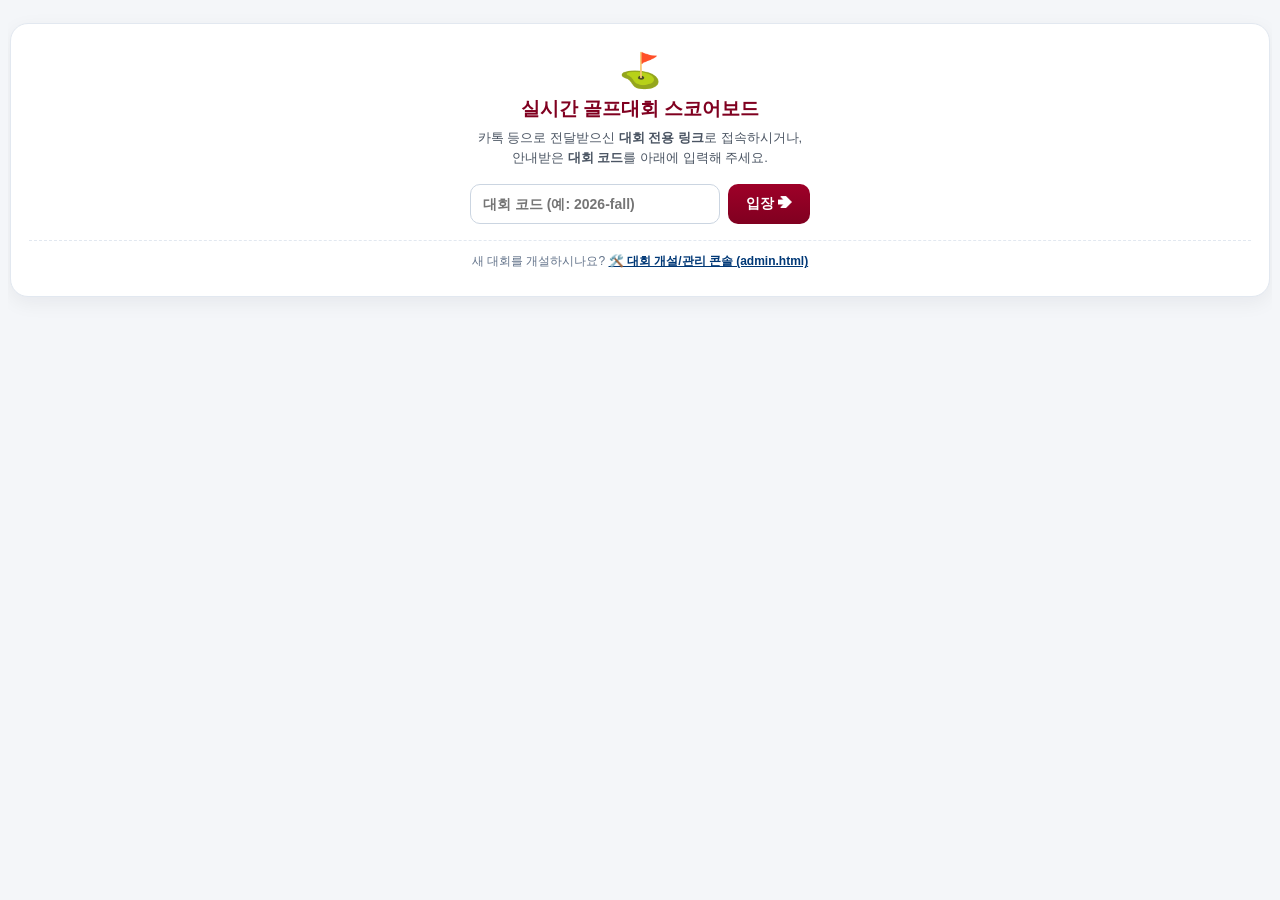
==== index.html @ 98635be7 "Refactor frontend into clean modular CSS, JS, and per-course files" ====
<!DOCTYPE html>
<html lang="ko">

<head>
  <meta charset="UTF-8">
  <meta http-equiv="Cache-Control" content="no-cache, no-store, must-revalidate">
  <meta http-equiv="Pragma" content="no-cache">
  <meta http-equiv="Expires" content="0">
  <meta name="viewport"
    content="width=device-width, initial-scale=1, maximum-scale=1, user-scalable=no, viewport-fit=cover">
  <title>Golf ScoreCard</title>
  <link rel="stylesheet" href="css/app.css">
</head>

<body>
  <div class="app-container">
    <!-- Top header: single-line burgundy bar visible only on score screen -->
    <div class="top-compact-bar" id="topCompactBar">
      <div class="top-right-wrap" id="topRightWrap">
        <div class="top-title" id="topTitleText">⛳ 골프대회 스코어보드</div>
      </div>
    </div>

    <!-- Landing screen: course hero banner + notice card + group selection grid -->
    <div id="quickSelectArea">
      <div class="golf-hero-card">
        <img id="heroImgEl" alt="" class="golf-hero-img">
        <div class="golf-hero-overlay">
          <div class="golf-hero-venue" id="heroVenueEl"></div>
          <div class="golf-hero-title" id="heroTitleEl"></div>
          <div class="golf-hero-desc" id="heroDescEl"></div>
          <div class="golf-hero-addr" id="heroAddrEl" style="display:none;"></div>
        </div>
        <div class="hero-group-slot" id="heroGroupSlot">
          <div class="group-selector" id="groupSelectorWrap">
            <div class="group-select-label" id="groupSelectLabel" onclick="toggleGroupDropdown(event)">조 선택... ▾</div>
            <div class="group-dropdown-menu" id="groupDropdownMenu"></div>
            <select id="groupSelect" onchange="onGroupChange()" style="display:none;">
              <option value="">조 선택...</option>
            </select>
          </div>
        </div>
      </div>

      <div class="notice-card">
        <div class="notice-header">
          <span id="noticeTitleEl">📢 경기 진행 안내</span>
        </div>
        <div class="notice-body" id="noticeBodyEl">
          <div id="noticeLeadEl"></div>
          <div class="notice-list" id="noticeListEl"></div>
          <div id="noticeFooterMetaWrap" style="margin-top:6px; padding-top:6px; border-top:1px dashed rgba(180,83,9,0.28);">
            <div class="quick-banner-title" id="quickTeeTitleEl"></div>
            <div class="quick-banner-sub" id="quickTeeSubEl" style="margin-top:1px; line-height:1.38; color:#451a03;">
            </div>
            <div class="quick-banner-title" id="quickEventMainLineEl" style="margin-top:4px;">장타: <span id="noticeLongHolesEl"></span>번홀, 니어:
              <span id="noticeNearHolesEl"></span>홀</div>
            <div class="quick-banner-sub" id="quickEventSubEl" style="margin-top:1px; line-height:1.38; color:#451a03;">
            </div>
            <div class="quick-banner-title" id="quickAfterPartyEl"
              style="margin-top:5px; padding-top:4px; border-top:1px dashed rgba(180,83,9,0.22); display:none;"></div>
          </div>
        </div>
      </div>

      <div class="quick-group-grid" id="quickGroupGrid">
        <div class="loading-notice">⏳ 조 편성표를 불러오는 중입니다...</div>
      </div>
    </div>

    <!-- Main content area (shown after selecting a group) -->
    <div id="contentArea" style="display:none; flex: 1 1 auto; flex-direction:column; min-height:0;">
      <div class="holemap-promo-row">
        <button type="button" class="holemap-btn" id="topHoleMapBtn" onclick="openHoleMapModal('map')">
          <svg class="golf-hole-svg" width="22" height="42" viewBox="0 0 36 68" fill="none"
            xmlns="http://www.w3.org/2000/svg">
            <path
              d="M15 65 C8 63 6 54 7 44 C8 35 4 30 6 24 C8 19 13 17 11 11 C9 5 14 2 20 2 C26 2 29 8 30 16 C31 24 33 28 30 36 C27 43 26 51 25 59 C24 64 20 66 15 65 Z"
              fill="#1b5e20" stroke="#ffffff" stroke-width="2.2" stroke-linejoin="round" />
            <path
              d="M14 58 C12 50 11 41 11 35 C11 29 17 25 19 19 C20 15 20 11 22 11 C24 11 26 17 25 23 C24 29 21 34 21 42 C21 49 22 55 20 59 C18 62 15 61 14 58 Z"
              fill="#74f22c" />
            <ellipse cx="18.5" cy="10" rx="4.5" ry="5.2" fill="#a3e635" stroke="#1b5e20" stroke-width="0.8" />
            <ellipse cx="18.5" cy="16.8" rx="2.3" ry="1.3" fill="#fde047" />
            <ellipse cx="24" cy="36" rx="1.4" ry="3.2" fill="#fde047" />
            <line x1="18.5" y1="10.5" x2="18.5" y2="2.5" stroke="#ffffff" stroke-width="1.6" stroke-linecap="round" />
            <path d="M18.5 2.5 L26.5 5.6 L18.5 8.7 Z" fill="#ff1e1e" stroke="#ffffff" stroke-width="0.6"
              stroke-linejoin="round" />
          </svg>
          <span class="holemap-btn-text-col">
            <span class="holemap-btn-main">코스맵 · 그린</span>
          </span>
          <svg class="golf-hole-svg" width="25" height="36" viewBox="0 0 34 46" fill="none"
            xmlns="http://www.w3.org/2000/svg">
            <defs>
              <clipPath id="hmPeanutClipTop">
                <path
                  d="M13.5 2.5 C17.5 2.2 21 6.5 24 12 C27 17.5 30.2 22.5 30 27.5 C29.8 32.5 26 38 21.5 42 C18.5 44.5 14.5 44.5 11.5 42 C8.5 39 7.8 33 6.8 26.5 C5.8 20.5 3.5 15.5 4 10.5 C4.5 5.8 9 2.8 13.5 2.5 Z" />
              </clipPath>
            </defs>
            <g clip-path="url(#hmPeanutClipTop)">
              <rect x="0" y="0" width="34" height="46" fill="#1d4ed8" />
              <path d="M0 0 L34 0 L34 43 Q19 41 6 36 L0 36 Z" fill="#2563eb" />
              <path d="M0 0 L34 0 L34 39 Q20 36 5 31 L0 31 Z" fill="#0ea5e9" />
              <path d="M0 0 L34 0 L34 34 Q20 31 5 26.5 L0 26.5 Z" fill="#14b8a6" />
              <path d="M0 0 L34 0 L34 29.5 Q19 27.5 4 23.5 L0 23.5 Z" fill="#22c55e" />
              <path d="M0 0 L34 0 L34 26 Q18 24.5 4 20 L0 20 Z" fill="#65d628" />
              <path d="M0 0 L34 0 L34 23 Q17 21 5 14.5 L0 14.5 Z" fill="#a3e635" />
              <path d="M4 0 L34 0 L34 20.5 Q18 18 7 8.5 L4 0 Z" fill="#eab308" />
              <path d="M7 0 L34 0 L34 18.5 Q20 15.5 10 5 L7 0 Z" fill="#f59e0b" />
              <path d="M10 0 L34 0 L34 16 Q22 13 13 3 L10 0 Z" fill="#f97316" />
              <path d="M13 0 L34 0 L34 13.5 Q24 10 16 1.5 L13 0 Z" fill="#dc2626" />
            </g>
            <path
              d="M13.5 2.5 C17.5 2.2 21 6.5 24 12 C27 17.5 30.2 22.5 30 27.5 C29.8 32.5 26 38 21.5 42 C18.5 44.5 14.5 44.5 11.5 42 C8.5 39 7.8 33 6.8 26.5 C5.8 20.5 3.5 15.5 4 10.5 C4.5 5.8 9 2.8 13.5 2.5 Z"
              stroke="#ffffff" stroke-width="1.6" stroke-linejoin="round" fill="none" />
          </svg>
        </button>
        <div class="holemap-guide-box" onclick="openHoleMapModal('map')">
          <span>👈 왼쪽 버튼을 눌러 <b>GPS 거리측정</b>과 <b>그린경사도</b>를 확인하세요!</span>
        </div>
      </div>

      <div class="hole-bar" id="holeBar"></div>

      <div class="hole-header-card">
        <div class="hole-title" id="holeTitle">
          <span class="hole-label">HOLE</span><span class="hole-num">1</span>
        </div>
        <div class="hole-meta">
          <span id="holeEvent"></span>
          <button type="button" class="scorecard-btn" onclick="openHallOfFameModal()">🏆 명예의 전당</button>
          <div class="par-badge" id="parBadge">Par 4</div>
        </div>
      </div>

      <div id="playersList"></div>

      <div class="note-box">
        <label id="noteLabel">📝 메모</label>
        <input type="text" id="holeNote" class="note-input" placeholder="니어/롱기 등이 있으시면 입력하세요..."
          oninput="onNoteChange(this.value)" onfocus="onNoteFocus()">
      </div>

      <div class="footer-actions">
        <button class="nav-btn" onclick="prevHole()">◀ 이전 홀</button>
        <button class="save-btn" id="saveBtn" onclick="saveScores(false)">💾 저장하기</button>
        <button class="nav-btn disabled-btn" id="nextBtn" onclick="handleNextClick()">다음 홀 ▶</button>
      </div>

      <!-- Bottom live mini-scorecard (sticky names/totals, centered around current hole) -->
      <div class="mini-sc-wrap" id="miniScorecardWrap">
        <div class="mini-sc-scroll" id="miniScScroll"></div>
      </div>
      <div id="appCopyrightEl"
        style="text-align:center; font-size:10.5px; color:#666; padding:8px 2px 4px 2px; letter-spacing:-0.3px; line-height:1.45; white-space:nowrap;">
      </div>
    </div>
  </div>

  <!-- Mode selection modal when switching groups via top-right dropdown -->
  <div id="modeModal" class="mode-modal-backdrop">
    <div class="mode-modal-card">
      <div class="mode-modal-title" id="modeModalTitle">⛳ 조 입장 모드 선택</div>
      <div class="mode-modal-desc" id="modeModalDesc">어떻게 입장하시겠습니까?</div>
      <div class="mode-modal-actions">
        <button type="button" class="mode-btn mode-btn-input" onclick="confirmGroupMode(false)">
          <span>📝 스코어 입력하기</span>
          <span class="mode-btn-sub">우리 조 점수 기록 및 저장</span>
        </button>
        <button type="button" class="mode-btn mode-btn-view" onclick="confirmGroupMode(true)">
          <span>👀 점수 구경하기 (읽기 전용)</span>
          <span class="mode-btn-sub">실수로 점수가 바뀌지 않게 안전하게 구경</span>
        </button>
        <button type="button" class="mode-btn-cancel" onclick="cancelGroupMode()">취소</button>
      </div>
    </div>
  </div>

  <!-- Full 1~18 hole scorecard modal (OUT / IN) -->
  <div id="scorecardModal" class="mode-modal-backdrop" onclick="if(event.target===this) closeScorecardModal()">
    <div class="sc-modal-card">
      <div class="sc-modal-head">
        <div class="sc-modal-title" id="scorecardModalTitle">📋 전체 스코어카드</div>
        <button type="button" class="sc-close-btn" onclick="closeScorecardModal()">✕ 닫기</button>
      </div>
      <div id="scorecardModalBody"></div>
    </div>
  </div>

  <!-- Today's Hall of Fame modal (all tournament highlights) -->
  <div id="hallOfFameModal" class="mode-modal-backdrop" onclick="if(event.target===this) closeHallOfFameModal()">
    <div class="hof-modal-card">
      <div class="hof-modal-head">
        <div class="hof-modal-title">🏆 오늘의 명예의 전당 (전체 공지)</div>
        <button type="button" class="hof-close-btn" onclick="closeHallOfFameModal()">✕ 닫기</button>
      </div>
      <div class="hof-modal-body" id="hallOfFameModalBody"></div>
    </div>
  </div>

  <!-- Near-Pin / Long-Drive Scoreboard modal (Top 3 & Last place) -->
  <div id="eventBoardModal" class="mode-modal-backdrop" onclick="if(event.target===this) closeEventBoard()">
    <div class="hof-modal-card eb-card">
      <div class="hof-modal-head">
        <div class="hof-modal-title" id="ebTitle">📊 전광판</div>
        <button type="button" class="hof-close-btn" onclick="closeEventBoard()">✕ 닫기</button>
      </div>
      <div class="eb-body" id="ebBody"></div>
    </div>
  </div>

  <!-- Hole Layout (GPS) & Green Slope (Heatmap) modal -->
  <div id="holeMapModal" class="mode-modal-backdrop" onclick="if(event.target===this) closeHoleMapModal()">
    <div class="hm-modal-card">
      <div class="hm-head">
        <div class="hm-hole-nav">
          <button type="button" class="hm-hole-step-btn" onclick="stepHoleMapHole(-1)">◀</button>
          <span class="hm-title-text" id="hmModalTitle">HOLE 1 · Par 4</span>
          <button type="button" class="hm-hole-step-btn" onclick="stepHoleMapHole(1)">▶</button>
        </div>
        <button type="button" class="hm-close-btn" onclick="closeHoleMapModal()">✕ 닫기</button>
      </div>

      <div class="hm-canvas-wrap">
        <div class="hm-yardage-bar">
          <div class="hm-yd-left-col">
            <div class="hm-yd-group">
              <div class="hm-yd-item">
                <span class="hm-yd-lbl">그린앞</span>
                <span class="hm-yd-val" id="hmYdFront">-</span>
              </div>
              <div class="hm-yd-item">
                <span class="hm-yd-lbl center-lbl">그린중앙</span>
                <span class="hm-yd-val center-yd" id="hmYdCenter">-</span>
              </div>
              <div class="hm-yd-item pl-item" id="hmPlaysLikeRow" onclick="showPlaysLikeDetailToast()">
                <span class="hm-yd-lbl pl-lbl">지형·날씨 보정</span>
                <span class="hm-yd-val pl-yd" id="hmPlaysLikeMain">-</span>
                <span class="hm-pl-sub" id="hmPlaysLikeSub"></span>
              </div>
              <div class="hm-yd-item">
                <span class="hm-yd-lbl">그린뒤</span>
                <span class="hm-yd-val" id="hmYdBack">-</span>
              </div>
            </div>
          </div>
          <button type="button" class="hm-gps-btn gps-off" id="hmGpsBtn" onclick="toggleHoleMapGps()">🔴 GPS 꺼짐
            (켜기)</button>
        </div>
        <button type="button" class="hm-green-float-btn" id="hmGreenFloatBtn" onclick="toggleHoleMapGreenTab()">
          <canvas id="hmMiniGreenCanvas" width="88" height="96"></canvas>
          <span class="hm-green-float-lbl" id="hmGreenFloatLbl">그린<br>경사</span>
        </button>
        <button type="button" class="hm-wind-float-btn" id="hmWindFloatBtn" onclick="showPlaysLikeDetailToast()">
          <div class="hm-wind-compass">
            <svg class="hm-wind-arrow-svg" viewBox="0 0 36 36">
              <circle cx="18" cy="18" r="15.5" fill="rgba(10,14,18,0.68)" stroke="rgba(255,255,255,0.24)"
                stroke-width="1.2" stroke-dasharray="2.2,2.2" />
              <g id="hmWindArrowGroup" transform="rotate(180 18 18)">
                <line id="hmWindArrowShaft" x1="18" y1="29" x2="18" y2="8.5" stroke="#4dabf7" stroke-width="3"
                  stroke-linecap="round" />
                <polygon id="hmWindArrowHead" points="18,3.5 12,13.5 18,10.8 24,13.5" fill="#4dabf7" />
                <circle cx="18" cy="29" r="2.2" fill="#e9ecef" />
              </g>
            </svg>
          </div>
          <span class="hm-wind-speed-lbl" id="hmWindSpeedLbl">-- mph</span>
          <span class="hm-wind-rel-lbl" id="hmWindRelLbl">바람 수신</span>
        </button>
        <div class="hm-tee-row" id="hmTeeRow">
          <button type="button" class="hm-tee-btn" id="hmTeeBtn" onclick="cycleHoleMapTee()"></button>
          <span class="hm-total-yds" id="hmTotalYds"></span>
        </div>
        <div class="hm-shot-box" id="hmShotBox">
          <span class="hm-shot-live-val" id="hmShotLiveVal" style="display:none;">🚀 0 yds</span>
          <button type="button" class="hm-shot-btn" id="hmShotBtn" onclick="toggleShotMeasure()">🚀 비거리 측정</button>
        </div>
        <canvas id="holeMapCanvas"></canvas>
      </div>

      <div class="hm-sub-bar" id="hmSubBarGreen" style="display:none;">
        <div class="hm-legend-row">
          <span style="font-weight:800; color:#60a5fa;">낮음(Low)</span>
          <div class="hm-color-scale"></div>
          <span style="font-weight:800; color:#f87171;">높음(High)</span>
        </div>
        <div style="text-align:center; color:#dee2e6; font-weight:700; font-size:11px;" id="hmGreenInfoText">
          그린 위를 터치하면 핀(◉) 위치 이동 및 경사 방향을 확인할 수 있습니다.
        </div>
      </div>
    </div>
  </div>

  <!-- Dedicated numeric keypad modal for Near-Pin / Long-Drive -->
  <div id="eventKeypadModal" class="mode-modal-backdrop" onclick="if(event.target===this) closeEventKeypadModal()">
    <div class="ek-modal-card">
      <div class="ek-modal-title" id="ekModalTitle">🎯 니어 거리 입력</div>
      <div class="ek-modal-step" id="ekModalStep">숫자를 입력해주세요</div>
      <div class="ek-display-row" id="ekDisplayRow"></div>
      <div class="ek-keypad-grid">
        <button type="button" class="ek-key-btn" onclick="pressEventKey('1')">1</button>
        <button type="button" class="ek-key-btn" onclick="pressEventKey('2')">2</button>
        <button type="button" class="ek-key-btn" onclick="pressEventKey('3')">3</button>
        <button type="button" class="ek-key-btn" onclick="pressEventKey('4')">4</button>
        <button type="button" class="ek-key-btn" onclick="pressEventKey('5')">5</button>
        <button type="button" class="ek-key-btn" onclick="pressEventKey('6')">6</button>
        <button type="button" class="ek-key-btn" onclick="pressEventKey('7')">7</button>
        <button type="button" class="ek-key-btn" onclick="pressEventKey('8')">8</button>
        <button type="button" class="ek-key-btn" onclick="pressEventKey('9')">9</button>
        <button type="button" class="ek-key-btn" onclick="pressEventKey('.')">.</button>
        <button type="button" class="ek-key-btn" onclick="pressEventKey('0')">0</button>
        <button type="button" class="ek-key-btn" onclick="pressEventKey('BS')">⌫</button>
      </div>
      <div class="ek-footer-btns">
        <button type="button" class="ek-btn-cancel" onclick="closeEventKeypadModal()">취소</button>
        <button type="button" class="ek-btn-cancel" id="ekDeleteBtn" onclick="deletePlayerEventNote()"
          style="display:none; color:#e03131;">🗑 지우기</button>
        <button type="button" class="ek-btn-confirm" id="ekConfirmBtn" onclick="handleEventKeypadAction()">닫기
          (입력)</button>
      </div>
    </div>
  </div>

  <!-- GPS Location Permission Guide modal (bilingual English/Korean menu paths) -->
  <div id="gpsPermissionModal" class="mode-modal-backdrop gg-backdrop" style="z-index:10500;"
    onclick="if(event.target===this) closeGpsPermissionModal()">
    <div class="mode-modal-card gg-card" style="border-top:5px solid #e03131;">
      <div class="gg-title" id="gpsPermTitle" style="color:#c92a2a;">📍 아이폰 GPS 권한 켜는 법</div>
      <div class="gg-sub" id="gpsPermSub">위치 권한이 꺼져 있어 GPS 거리를 표시할 수 없습니다.</div>
      <!-- iOS Safari guide: quick website settings first + OS Location Services + Precise Location -->
      <div id="gpsPermSafari">
        <div class="gg-box gg-box-main">
          <div class="gg-box-head">① 먼저 이것부터 <span class="gg-chip">10초</span></div>
          사파리 주소창 왼쪽 <b>메뉴 아이콘(가가 등)</b> ➔ <b>Website Settings (웹 사이트 설정)</b> ➔ <b>Location (위치)</b> ➔
          <b>Allow (허용)</b>
        </div>
        <div class="gg-box">
          <div class="gg-box-head">② 그래도 안 되면 · 아이폰 설정 앱</div>
          <div>1️⃣ <b>Settings ⚙️ (설정)</b> ➔ <b>Privacy &amp; Security (개인정보 보호 및 보안)</b></div>
          <div>2️⃣ <b>Location Services (위치 서비스)</b> ➔ 맨 위 스위치 <b>켜기</b></div>
          <div>3️⃣ <b>Safari Websites (Safari 웹 사이트)</b> ➔ <span class="gg-ok">✅ While Using the App (앱을 사용하는 동안)</span></div>
          <div>4️⃣ 같은 화면의 <b>Precise Location (정확한 위치)</b> <b>켜기</b></div>
        </div>
        <div class="gg-note">💡 바꾼 뒤 아래 버튼을 눌러도 안 되면 <b>페이지를 새로고침</b>해 주세요. 입력한 점수는 그대로 남아 있습니다.</div>
      </div>
      <!-- iOS Chrome guide -->
      <div id="gpsPermChrome" style="display:none;">
        <div class="gg-box gg-box-main">
          <div class="gg-box-head">① 아이폰 설정 앱</div>
          <div>1️⃣ <b>Settings ⚙️ (설정)</b> ➔ 맨 아래 <b>Apps (앱)</b> ➔ <b>Chrome</b></div>
          <div>2️⃣ <b>Location (위치)</b> ➔ <span class="gg-ok">✅ While Using the App (앱을 사용하는 동안)</span></div>
          <div>3️⃣ <b>Precise Location (정확한 위치)</b> <b>켜기</b></div>
          <div class="gg-small">※ 예전 iOS는 설정 맨 아래에 바로 Chrome이 있습니다.</div>
        </div>
        <div class="gg-box">
          <div class="gg-box-head">② 크롬으로 돌아와서</div>
          페이지를 <b>새로고침</b> ➔ 위치 허용 창이 뜨면 <b>Allow (허용)</b>
        </div>
        <div class="gg-note">💡 새로고침해도 입력한 점수는 그대로 남아 있습니다.</div>
      </div>
      <!-- Android (Galaxy / Chrome / Samsung Internet) guide -->
      <div id="gpsPermAndroid" style="display:none;">
        <div class="gg-box gg-box-main">
          <div class="gg-box-head">① 크롬(Chrome) 브라우저 <span class="gg-chip">10초</span></div>
          주소창 왼쪽 <b>자물쇠(🔒) 또는 설정 아이콘</b> ➔ <b>권한(Permissions)</b> ➔ <b>위치(Location)</b> ➔ <span class="gg-ok">✅ 허용(Allow)</span>
        </div>
        <div class="gg-box">
          <div class="gg-box-head">② 삼성 인터넷 브라우저</div>
          주소창 왼쪽 <b>🔒 아이콘</b> (또는 하단 <b>메뉴 ≡ ➔ 설정 ➔ 사이트 및 다운로드 ➔ 사이트 권한 ➔ 위치</b>) ➔ <span class="gg-ok">✅ 허용</span>
        </div>
        <div class="gg-box">
          <div class="gg-box-head">③ 그래도 안 되면 · 휴대폰 설정</div>
          <div>1️⃣ 화면 위쪽을 쓸어내려 <b>상단바 [위치(GPS)]</b>가 켜져 있는지 확인</div>
          <div>2️⃣ <b>설정 ⚙️</b> ➔ <b>위치(Location)</b> ➔ <b>앱 권한</b> ➔ 사용 중인 브라우저(Chrome/삼성 인터넷) ➔ <b>앱 사용 중에만 허용</b> &amp; <b>정확한 위치 사용 켜기</b></div>
        </div>
        <div class="gg-note">💡 바꾼 뒤 아래 버튼을 눌러도 안 되면 <b>페이지를 새로고침</b>해 주세요. 입력한 점수는 그대로 남아 있습니다.</div>
      </div>
      <div class="gg-btns">
        <button type="button" class="gg-btn-main" onclick="retryGpsFromPermissionModal()">🔄 설정 완료! GPS 다시 켜기</button>
        <button type="button" class="gg-btn-sub" onclick="closeGpsPermissionModal()">닫기 (수동 타겟 이동으로 거리 보기)</button>
      </div>
    </div>
  </div>

  <!-- In-app browser guide (Band, Instagram, Line, etc.): shown once if GPS times out (10s) or is denied -->
  <div id="inAppGuideModal" class="mode-modal-backdrop gg-backdrop" style="z-index:10500;"
    onclick="if(event.target===this) closeInAppGuideModal()">
    <div class="mode-modal-card gg-card" style="border-top:5px solid #1c7ed6;">
      <div class="gg-title" style="color:#1864ab;">🧭 Safari로 열어주세요</div>
      <div class="gg-sub">지금은 <b id="inAppName">다른</b> 앱 안의 화면이라 <b>GPS 거리 측정이 안 될 수 있습니다.</b><br>점수 입력은 여기서도 그대로 됩니다.</div>
      <div class="gg-box gg-box-main">
        <div class="gg-box-head">Safari로 여는 법</div>
        <div>① 아래 <b>[링크 복사]</b> 누르기</div>
        <div>② <b>Safari</b>를 열고 주소창에 <b>붙여넣기</b></div>
        <div id="inAppUrlBox" style="display:none;">
          <div class="gg-warn">이 앱에서는 자동 복사가 막혀 있어요. 아래 주소를 길게 눌러 복사하세요.</div>
          <span class="gg-url" id="inAppUrlText"></span>
        </div>
      </div>
      <div class="gg-note">💡 화면 위·아래 메뉴(⋯ 등)에 <b>'Safari로 열기'</b>가 있으면 그걸 눌러도 됩니다.</div>
      <div class="gg-btns">
        <button type="button" class="gg-btn-main gg-btn-blue" id="inAppCopyBtn" onclick="copyAppLinkForSafari()">📋 링크 복사</button>
        <button type="button" class="gg-btn-sub" onclick="closeInAppGuideModal()">닫기 (여기서 계속 보기)</button>
      </div>
    </div>
  </div>

  <!-- 'Precise Location Off' guide: shown once near the course if GPS accuracy stays >1km for over 20s -->
  <div id="gpsApproxModal" class="mode-modal-backdrop gg-backdrop" style="z-index:10500;"
    onclick="if(event.target===this) closeGpsApproxModal()">
    <div class="mode-modal-card gg-card" style="border-top:5px solid #f08c00;">
      <div class="gg-title" style="color:#e8590c;">📍 '정확한 위치'가 꺼져 있어요</div>
      <div class="gg-sub">지금 위치 오차가 약 <b id="gpsApproxAcc">-</b>라 거리가 크게 틀릴 수 있어서,<br>GPS 대신 <b>티박스 기준</b>으로 표시합니다.</div>
      <div class="gg-box gg-box-main">
        <div class="gg-box-head" id="gpsApproxHead">켜는 법</div>
        <div id="gpsApproxSteps"></div>
      </div>
      <div class="gg-btns">
        <button type="button" class="gg-btn-main" onclick="retryGpsFromApproxModal()">🔄 설정 완료! GPS 다시 켜기</button>
        <button type="button" class="gg-btn-sub" onclick="closeGpsApproxModal()">닫기 (티박스 기준으로 보기)</button>
      </div>
    </div>
  </div>

  <!-- Terrain & weather adjustment breakdown popup (close button + 15s auto-close) -->
  <div id="plDetailPop" class="pl-detail-pop">
    <div class="pl-detail-head">
      <span class="pl-detail-title" id="plDetailTitle"></span>
      <button type="button" class="pl-detail-close" onclick="closePlaysLikeDetail()">✕ 닫기</button>
    </div>
    <div class="pl-detail-body" id="plDetailBody"></div>
  </div>

  <div id="toast"></div>

  <!-- Shared real-time Birdie(-1) / Eagle(-2) broadcast banner (tap to dismiss) -->
  <div id="birdieBroadcastBanner" onclick="hideBirdieBroadcastBanner()">
    <div class="bb-header">
      <div class="bb-title" id="birdieBroadcastTitle">🎉 실시간 버디 · 이글 공지!</div>
      <button type="button" class="bb-close-btn" onclick="hideBirdieBroadcastBanner()">✕ 닫기</button>
    </div>
    <div class="bb-list" id="birdieBroadcastList"></div>
  </div>

  <!-- Load TournamentConfig.js & CourseData.js for direct GitHub execution -->
  <script src="TournamentConfig.js"></script>
  <script src="CourseData.js"></script>
  <script src="courses/moffett.js"></script>
  <script src="courses/wente.js"></script>
  <script src="courses/poppy_hills.js"></script>
  <script src="js/api-client.js"></script>
  <script src="js/gps-map.js"></script>
  <script src="js/boards.js"></script>
  <script src="js/score-entry.js"></script>
  <script src="js/event-board.js"></script>
</body>

</html>
---- css/app.css ----
:root {
      --primary: #800020;
      --secondary: #003876;
      --bg: #f4f6f9;
      --card: #ffffff;
      --text: #222222;
    }

    * {
      box-sizing: border-box;
      -webkit-tap-highlight-color: transparent;
    }

    /* Fit viewport to 100dvh to block outer page scroll + prevent Android font-boosting and pull-to-refresh */
    html,
    body {
      margin: 0;
      padding: 0;
      width: 100%;
      height: 100%;
      height: 100dvh;
      overflow: hidden;
      overscroll-behavior: none;
      -webkit-text-size-adjust: 100%;
      text-size-adjust: 100%;
      font-family: -apple-system, BlinkMacSystemFont, "Segoe UI", Roboto, sans-serif;
      background: var(--bg);
      color: var(--text);
    }

    /* Full-height vertical Flex layout */
    .app-container {
      display: flex;
      flex-direction: column;
      height: 100%;
      height: 100dvh;
      padding: 5px 8px;
    }

    /* Top header & group selector (single-row burgundy bar shown only on score entry screen) */
    .top-compact-bar {
      flex: 0 0 auto;
      display: none;
      align-items: center;
      justify-content: space-between;
      gap: 6px;
      padding: 8px 10px 8px 12px;
      margin-bottom: 5px;
      border-radius: 10px;
      background: linear-gradient(135deg, #a3002b 0%, #800020 55%, #5a0016 100%);
      box-shadow: 0 2px 6px rgba(128, 0, 32, 0.3);
    }

    .top-compact-bar.in-group {
      display: flex;
    }

    .top-right-wrap {
      display: flex;
      flex-direction: row;
      align-items: center;
      justify-content: space-between;
      gap: 6px;
      min-width: 0;
      width: 100%;
    }

    .top-title {
      font-size: clamp(16.5px, 4.6vw, 22px);
      font-weight: 800;
      color: #fff;
      letter-spacing: -0.4px;
      text-shadow: 0 1px 2px rgba(0, 0, 0, 0.25);
      white-space: nowrap;
    }

    .group-selector {
      position: relative;
      display: inline-flex;
      align-items: center;
    }

    .group-select-label {
      padding: 4px 10px;
      border: 1px solid #ced4da;
      border-bottom: 2.5px solid #adb5bd;
      border-radius: 14px;
      font-size: 12.5px;
      font-weight: 800;
      background: linear-gradient(180deg, #ffffff 0%, #f1f3f5 100%);
      color: #800020;
      white-space: nowrap;
      box-shadow: 0 1px 3px rgba(0, 0, 0, 0.15);
      cursor: pointer;
      user-select: none;
    }

    .group-select-label:active {
      transform: translateY(1px);
    }

    .group-dropdown-menu {
      display: none;
      position: absolute;
      top: calc(100% + 6px);
      right: 0;
      min-width: 245px;
      max-width: 86vw;
      max-height: 68dvh;
      overflow-y: auto;
      background: #ffffff;
      border: 1px solid #ced4da;
      border-radius: 10px;
      box-shadow: 0 8px 24px rgba(0, 0, 0, 0.25);
      z-index: 9600;
      padding: 4px 0;
      -webkit-overflow-scrolling: touch;
    }

    .group-dropdown-item {
      display: flex;
      align-items: center;
      justify-content: space-between;
      gap: 8px;
      padding: 8px 11px;
      font-size: 11.5px;
      font-weight: 700;
      color: #212529;
      border-bottom: 1px solid #f1f3f5;
      cursor: pointer;
      white-space: nowrap;
      user-select: none;
    }

    .group-dropdown-item:last-child {
      border-bottom: none;
    }

    .group-dropdown-item:active {
      background: #fdf2f4;
    }

    .group-dropdown-item.selected {
      background: #fff5f7;
      color: #800020;
      font-weight: 800;
    }

    .group-dropdown-radio {
      flex: 0 0 auto;
      width: 14px;
      height: 14px;
      border-radius: 50%;
      border: 1.5px solid #adb5bd;
      display: inline-flex;
      align-items: center;
      justify-content: center;
    }

    .group-dropdown-item.selected .group-dropdown-radio {
      border-color: #800020;
    }

    .group-dropdown-item.selected .group-dropdown-radio::after {
      content: "";
      width: 7px;
      height: 7px;
      border-radius: 50%;
      background: #800020;
    }

    /* ===== Home Screen: Course Hero Card, Tournament Notice & Group Cards ===== */
    #quickSelectArea {
      flex: 1 1 auto;
      display: flex;
      flex-direction: column;
      min-height: 0;
      overflow-y: auto;
      padding: 2px 2px 8px;
      -webkit-overflow-scrolling: touch;
    }

    /* Course hero banner */
    .golf-hero-card {
      position: relative;
      width: 100%;
      height: 125px;
      border-radius: 10px;
      overflow: visible;
      margin-bottom: 6px;
      box-shadow: 0 2px 6px rgba(0, 0, 0, 0.15);
      flex: 0 0 auto;
    }

    .golf-hero-img {
      width: 100%;
      height: 100%;
      object-fit: cover;
      display: block;
      border-radius: 10px;
    }

    .golf-hero-overlay {
      position: absolute;
      inset: 0;
      border-radius: 10px;
      background: linear-gradient(180deg, rgba(0, 0, 0, 0.68) 0%, rgba(0, 0, 0, 0.25) 60%, rgba(0, 0, 0, 0.10) 100%);
      display: flex;
      flex-direction: column;
      justify-content: flex-start;
      padding: 8px 110px 8px 12px;
      color: #fff;
    }

    .hero-group-slot {
      position: absolute;
      top: 8px;
      right: 10px;
      z-index: 30;
    }

    .golf-hero-venue {
      font-size: 10.5px;
      font-weight: 800;
      letter-spacing: 0.2px;
      color: #ffc107;
    }

    .golf-hero-title {
      font-size: clamp(16px, 4.6vw, 19px);
      font-weight: 900;
      color: #ffffff;
      text-shadow: 0 1px 3px rgba(0, 0, 0, 0.6);
      margin: 1px 0;
    }

    .golf-hero-desc {
      font-size: 11px;
      font-weight: 600;
      color: #e2e8f0;
      opacity: 0.95;
    }

    .golf-hero-addr {
      margin-top: 2px;
      font-size: 11px;
      font-weight: 600;
      white-space: nowrap;
      overflow: hidden;
      text-overflow: ellipsis;
    }

    .golf-hero-addr a {
      color: #ffffff;
      display: inline-flex;
      align-items: center;
      max-width: 100%;
      text-decoration: none;
    }

    .hero-addr-text {
      min-width: 0;
      overflow: hidden;
      white-space: nowrap;
      text-overflow: ellipsis;
      text-decoration: underline;
      text-underline-offset: 2px;
    }

    /* Google Maps pin icon before address links (gradient pin + white cutout drawn purely in CSS) */
    .gmaps-pin {
      position: relative;
      display: inline-block;
      flex: 0 0 auto;
      width: 11.2px;
      height: 14px;
      margin-right: 3px;
      vertical-align: -2px;
      background: conic-gradient(from 0deg at 50% 40%,
          #8e5cf6 0deg, #4285f4 40deg, #2b9cf2 88deg, #1fb07a 130deg, #34a853 180deg,
          #9cc31c 212deg, #fbbc04 234deg, #f8851d 256deg, #ea4335 282deg, #e8467c 330deg, #8e5cf6 360deg);
      -webkit-mask: url("data:image/svg+xml;utf8,%3Csvg xmlns='http://www.w3.org/2000/svg' viewBox='0 0 24 30'%3E%3Cpath d='M12 0C5.4 0 0 5.4 0 12c0 5.4 4.4 10.2 9.9 16.6 1.1 1.3 3.1 1.3 4.2 0C19.6 22.2 24 17.4 24 12 24 5.4 18.6 0 12 0z'/%3E%3C/svg%3E") center / 100% 100% no-repeat;
      mask: url("data:image/svg+xml;utf8,%3Csvg xmlns='http://www.w3.org/2000/svg' viewBox='0 0 24 30'%3E%3Cpath d='M12 0C5.4 0 0 5.4 0 12c0 5.4 4.4 10.2 9.9 16.6 1.1 1.3 3.1 1.3 4.2 0C19.6 22.2 24 17.4 24 12 24 5.4 18.6 0 12 0z'/%3E%3C/svg%3E") center / 100% 100% no-repeat;
    }

    .gmaps-pin::after {
      content: "";
      position: absolute;
      left: 27.5%;
      top: 22%;
      width: 45%;
      height: 36%;
      border-radius: 50%;
      background: #ffffff;
    }

    /* Tournament notice banner */
    .notice-card {
      flex: 0 0 auto;
      background: #fffdf5;
      border: 1px solid #fef3c7;
      border-left: 4px solid #d97706;
      border-radius: 8px;
      padding: 8px 10px;
      margin-bottom: 6px;
      box-shadow: 0 1px 3px rgba(0, 0, 0, 0.04);
      display: flex;
      flex-direction: column;
      gap: 3px;
    }

    .notice-header {
      display: flex;
      align-items: center;
      gap: 5px;
      font-size: 12px;
      font-weight: 800;
      color: #b45309;
    }

    .notice-body {
      font-size: 12px;
      font-weight: 600;
      color: #451a03;
      line-height: 1.4;
      word-break: keep-all;
    }

    .notice-list {
      margin-top: 4px;
      display: flex;
      flex-direction: column;
      gap: 2px;
    }

    .notice-item {
      display: flex;
      align-items: flex-start;
      gap: 5px;
    }

    .notice-chk {
      flex: 0 0 auto;
      color: #d97706;
      font-weight: 900;
      font-size: 11.5px;
      line-height: 1.4;
    }

    /* Group selection guide bar */
    .quick-banner {
      flex: 0 0 auto;
      background: #fff;
      border-radius: 8px;
      padding: 7px 10px;
      margin-bottom: 6px;
      border-left: 4px solid var(--primary);
      box-shadow: 0 1px 3px rgba(0, 0, 0, 0.05);
      display: flex;
      justify-content: space-between;
      align-items: center;
    }

    .quick-banner-title {
      font-size: 13px;
      font-weight: 800;
      color: #111;
    }

    .quick-banner-sub {
      font-size: 11px;
      font-weight: 600;
      color: #777;
    }

    .quick-group-grid {
      display: grid;
      grid-template-columns: repeat(2, 1fr);
      gap: 7px;
    }

    .quick-group-card {
      background: linear-gradient(180deg, #ffffff 0%, #f4f6f9 100%);
      border: 1px solid #ced4da;
      border-bottom: 3.5px solid #adb5bd;
      border-radius: 10px;
      padding: 8px 9px;
      display: flex;
      flex-direction: column;
      gap: 5px;
      cursor: pointer;
      box-shadow: 0 2px 5px rgba(0, 0, 0, 0.08);
      transition: transform 0.08s ease, box-shadow 0.08s ease;
      user-select: none;
    }

    .quick-group-card:active {
      transform: translateY(2px);
      background: #fdf2f4;
      border-color: #e599a3;
      border-bottom-color: #c96b78;
      box-shadow: none;
    }

    .q-card-head {
      display: flex;
      align-items: center;
      justify-content: space-between;
    }

    /* Home group card: tee time next to group badge (shown only when firstTeeTime/teeIntervalMin are configured) */
    .q-card-left {
      display: inline-flex;
      align-items: center;
      gap: 6px;
    }

    .q-card-time {
      font-size: 12.5px;
      font-weight: 900;
      color: #1f2d3d;
      letter-spacing: -0.2px;
      white-space: nowrap;
    }

    .q-card-badge {
      background: linear-gradient(180deg, #b80030 0%, #800020 100%);
      color: #fff;
      font-size: 12px;
      font-weight: 800;
      padding: 2px 8px;
      border-radius: 6px;
      border: 1px solid #800020;
      border-bottom: 2px solid #4a0012;
      box-shadow: 0 1px 2px rgba(128, 0, 32, 0.25);
      text-shadow: 0 1px 1px rgba(0, 0, 0, 0.25);
    }

    .q-card-arrow {
      font-size: 11px;
      font-weight: 800;
      color: #800020;
      background: linear-gradient(180deg, #ffffff 0%, #f1f3f5 100%);
      border: 1px solid #ced4da;
      border-bottom: 2px solid #adb5bd;
      border-radius: 6px;
      padding: 2px 6px;
      box-shadow: 0 1px 2px rgba(0, 0, 0, 0.06);
    }

    .q-card-players {
      font-size: 12px;
      font-weight: 600;
      color: #333;
      line-height: 1.35;
      word-break: keep-all;
    }

    /* Home screen: creator copyright placed in bottom-right grid space */
    .q-copyright-cell {
      display: flex;
      align-items: flex-end;
      justify-content: flex-end;
      text-align: right;
      font-size: 10px;
      font-weight: 600;
      color: #777;
      line-height: 1.35;
      padding: 2px 2px 2px 4px;
      white-space: nowrap;
      overflow: hidden;
    }

    .q-copyright-cell.full {
      grid-column: span 2;
    }

    .loading-notice {
      grid-column: span 2;
      text-align: center;
      padding: 20px 10px;
      font-size: 13px;
      font-weight: 700;
      color: #666;
      background: #fff;
      border-radius: 8px;
      border: 1px dashed #ccc;
    }

    /* ===== Main Content Area (smart dynamic layout + full scroll fallback on small screens/keyboards) ===== */
    #contentArea {
      flex: 1 1 auto;
      display: none;
      flex-direction: column;
      min-height: 0;
      overflow-y: auto;
      overflow-x: hidden;
      overscroll-behavior-y: contain;
      -webkit-overflow-scrolling: touch;
      scrollbar-width: none;
    }

    #contentArea::-webkit-scrollbar {
      display: none;
    }

    /* ===== Hole Navigation Bar ===== */
    .hole-bar {
      flex: 0 0 auto;
      display: flex;
      overflow-x: auto;
      overflow-y: hidden;
      touch-action: pan-x;
      -webkit-overflow-scrolling: touch;
      gap: 4px;
      padding-bottom: 4px;
      margin-bottom: 4px;
      scrollbar-width: none;
    }

    .hole-bar::-webkit-scrollbar {
      display: none;
    }

    .hole-chip {
      flex: 0 0 auto;
      min-width: 40px;
      text-align: center;
      padding: 4px 11px;
      background: linear-gradient(180deg, #ffffff 0%, #f1f3f5 100%);
      border: 1px solid #ced4da;
      border-bottom: 3px solid #adb5bd;
      border-radius: 10px;
      font-size: 13px;
      font-weight: 800;
      cursor: pointer;
      color: #333;
      box-shadow: 0 1px 2px rgba(0, 0, 0, 0.08);
      transition: transform 0.08s ease, box-shadow 0.08s ease;
      user-select: none;
    }

    .hole-chip:active {
      transform: translateY(1.5px);
      box-shadow: none;
    }

    .hole-chip.has-data {
      background: linear-gradient(180deg, #e7f5ff 0%, #d0ebff 100%);
      border-color: #74c0fc;
      border-bottom: 3px solid #339af0;
      color: #0b4a82;
    }

    .hole-chip.active {
      background: linear-gradient(180deg, #343a40 0%, #111111 100%) !important;
      color: #fff !important;
      border: 1px solid #212529 !important;
      border-bottom: 3px solid #000000 !important;
      box-shadow: 0 2px 5px rgba(0, 0, 0, 0.28);
      text-shadow: 0 1px 1px rgba(0, 0, 0, 0.3);
    }

    /* Current hole header card */
    .hole-header-card {
      flex: 0 0 auto;
      background: #fff;
      border-radius: 8px;
      border-left: 4px solid var(--primary);
      padding: 2px 10px;
      margin-bottom: 4px;
      display: flex;
      justify-content: space-between;
      align-items: center;
      box-shadow: 0 1px 3px rgba(0, 0, 0, 0.06);
    }

    .hole-title {
      display: flex;
      align-items: baseline;
      gap: 5px;
    }

    .hole-label {
      font-size: 12px;
      font-weight: 800;
      color: #888;
      letter-spacing: 1px;
    }

    .hole-num {
      font-size: clamp(26px, 7.5vw, 32px);
      font-weight: 900;
      color: var(--primary);
      line-height: 1.1;
    }

    .hole-meta {
      display: flex;
      align-items: center;
      gap: 5px;
    }

    .par-badge {
      background: #343a40;
      padding: 4px 10px;
      border-radius: 12px;
      font-size: clamp(13px, 3.6vw, 15px);
      font-weight: 800;
      color: #fff;
      white-space: nowrap;
    }

    .scorecard-btn {
      background: linear-gradient(180deg, #ffffff 0%, #f8f0f2 100%);
      color: var(--primary);
      border: 1px solid #a3002b;
      border-bottom: 3px solid #6b001b;
      padding: 3px 9px;
      border-radius: 10px;
      font-size: clamp(12px, 3.3vw, 13.5px);
      font-weight: 800;
      cursor: pointer;
      white-space: nowrap;
      box-shadow: 0 2px 4px rgba(128, 0, 32, 0.18);
      transition: transform 0.08s ease, box-shadow 0.08s ease;
      user-select: none;
    }

    .scorecard-btn:active {
      transform: translateY(1.5px);
      background: #fdf2f4;
      box-shadow: none;
    }

    .holemap-promo-row {
      flex: 0 0 auto;
      display: grid;
      grid-template-columns: 1fr 1fr;
      align-items: stretch;
      gap: 7px;
      margin-bottom: 5px;
    }

    .holemap-btn {
      width: 100%;
      height: 100%;
      box-sizing: border-box;
      display: flex;
      flex-direction: row;
      align-items: center;
      justify-content: center;
      gap: 5px;
      min-height: 52px;
      background: linear-gradient(180deg, #20c997 0%, #0ca678 100%);
      color: #ffffff;
      border: 1.5px solid #099268;
      border-bottom: 4px solid #066346;
      padding: 4px 6px;
      border-radius: 11px;
      cursor: pointer;
      white-space: nowrap;
      text-shadow: 0 1px 2px rgba(0, 0, 0, 0.25);
      box-shadow: 0 3px 8px rgba(12, 166, 120, 0.28);
      transition: transform 0.08s ease, box-shadow 0.08s ease;
      user-select: none;
    }

    .holemap-guide-box {
      display: flex;
      flex-direction: column;
      justify-content: center;
      background: #ffffff;
      border: 1px solid #a7f3d0;
      border-left: 3.5px solid #0ca678;
      border-radius: 10px;
      padding: 4px 8px;
      font-size: clamp(10.5px, 2.85vw, 12px);
      font-weight: 700;
      color: #343a40;
      line-height: 1.35;
      letter-spacing: -0.35px;
      box-shadow: 0 1px 3px rgba(0, 0, 0, 0.05);
      cursor: pointer;
      user-select: none;
      word-break: keep-all;
    }

    .holemap-guide-box b {
      color: #087f5b;
      font-weight: 900;
    }

    .holemap-btn-text-col {
      display: flex;
      flex-direction: column;
      align-items: center;
      justify-content: center;
      gap: 3px;
      min-width: 0;
      flex: 0 1 auto;
    }

    .holemap-btn-main {
      font-size: clamp(13.5px, 3.8vw, 16.5px);
      font-weight: 900;
      letter-spacing: -0.5px;
      line-height: 1.15;
    }

    .golf-hole-svg {
      flex: 0 0 auto;
      vertical-align: middle;
      filter: drop-shadow(0 1px 2px rgba(0, 0, 0, 0.32));
    }

    .holemap-btn:active {
      transform: translateY(1.5px);
      background: #0ca678;
      box-shadow: none;
    }

    /* Fullscreen modal for Hole Layout (GPS) & Green Slope (Heatmap) */
    #holeMapModal.mode-modal-backdrop {
      padding: 0;
    }

    .hm-modal-card {
      width: 100vw;
      height: 100dvh;
      max-width: none;
      background: #1b1d20;
      color: #f8f9fa;
      border-radius: 0;
      padding: calc(10px + env(safe-area-inset-top, 0px)) 10px calc(12px + env(safe-area-inset-bottom, 0px)) 10px;
      border: none;
      display: flex;
      flex-direction: column;
      gap: 7px;
      box-sizing: border-box;
    }

    .hm-head {
      display: flex;
      justify-content: space-between;
      align-items: center;
      gap: 4px;
    }

    .hm-hole-nav {
      display: flex;
      align-items: center;
      gap: 6px;
    }

    .hm-hole-step-btn {
      background: linear-gradient(180deg, #343a40 0%, #212529 100%);
      color: #fff;
      border: 1px solid #495057;
      border-bottom: 2.5px solid #111;
      border-radius: 8px;
      width: 28px;
      height: 28px;
      font-size: 12px;
      font-weight: 900;
      cursor: pointer;
      display: flex;
      align-items: center;
      justify-content: center;
    }

    .hm-hole-step-btn:active {
      transform: translateY(1px);
    }

    .hm-title-text {
      font-size: 14.5px;
      font-weight: 900;
      color: #ffffff;
      letter-spacing: -0.2px;
    }

    .hm-close-btn {
      height: 28px;
      min-width: 86px;
      padding: 0 16px;
      box-sizing: border-box;
      display: inline-flex;
      align-items: center;
      justify-content: center;
      gap: 4px;
      background: linear-gradient(180deg, #fa5252 0%, #c92a2a 100%);
      border: 1px solid #ff8787;
      border-bottom: 2.5px solid #7f1d1d;
      border-radius: 8px;
      font-size: 12.5px;
      font-weight: 900;
      color: #ffffff;
      letter-spacing: -0.2px;
      text-shadow: 0 1px 2px rgba(0, 0, 0, 0.45);
      box-shadow: 0 2px 6px rgba(0, 0, 0, 0.45);
      cursor: pointer;
      white-space: nowrap;
    }

    .hm-close-btn:active {
      transform: translateY(1px);
    }

    .hm-green-float-btn {
      position: absolute;
      top: 46px;
      right: 10px;
      z-index: 6;
      width: 58px;
      padding: 6px 5px 5px 5px;
      border-radius: 16px;
      background: rgba(18, 22, 26, 0.78);
      backdrop-filter: blur(6px);
      -webkit-backdrop-filter: blur(6px);
      border: 1.5px solid rgba(255, 255, 255, 0.14);
      box-shadow: 0 4px 12px rgba(0, 0, 0, 0.6);
      display: flex;
      flex-direction: column;
      align-items: center;
      gap: 4px;
      cursor: pointer;
      pointer-events: auto;
      user-select: none;
      transition: transform 0.12s ease, border-color 0.15s ease;
    }

    .hm-green-float-btn:active {
      transform: scale(0.95);
    }

    .hm-green-float-btn.active-green {
      border-color: #38d9a9;
      background: rgba(18, 28, 25, 0.88);
    }

    #hmMiniGreenCanvas {
      width: 44px;
      height: 48px;
      display: block;
      filter: drop-shadow(0 1px 3px rgba(0, 0, 0, 0.7));
    }

    .hm-green-float-lbl {
      width: 100%;
      padding: 5px 2px;
      border-radius: 11px;
      background: rgba(10, 12, 14, 0.82);
      color: #339af0;
      font-size: 11px;
      font-weight: 800;
      line-height: 1.15;
      text-align: center;
      letter-spacing: -0.3px;
    }

    .hm-green-float-btn.active-green .hm-green-float-lbl {
      color: #38d9a9;
    }

    .hm-wind-float-btn {
      position: absolute;
      top: 142px;
      right: 10px;
      z-index: 6;
      width: 58px;
      padding: 6px 4px 5px 4px;
      border-radius: 16px;
      background: rgba(18, 22, 26, 0.80);
      backdrop-filter: blur(6px);
      -webkit-backdrop-filter: blur(6px);
      border: 1.5px solid rgba(255, 255, 255, 0.14);
      box-shadow: 0 4px 12px rgba(0, 0, 0, 0.6);
      display: flex;
      flex-direction: column;
      align-items: center;
      gap: 2px;
      cursor: pointer;
      pointer-events: auto;
      user-select: none;
      transition: transform 0.12s ease, border-color 0.15s ease;
    }

    .hm-wind-float-btn:active {
      transform: scale(0.95);
    }

    .hm-wind-compass {
      width: 36px;
      height: 36px;
      display: flex;
      align-items: center;
      justify-content: center;
    }

    .hm-wind-arrow-svg {
      width: 36px;
      height: 36px;
      display: block;
      overflow: visible;
    }

    #hmWindArrowGroup {
      transition: transform 0.35s cubic-bezier(0.22, 1, 0.36, 1);
    }

    .hm-wind-speed-lbl {
      font-size: 11px;
      font-weight: 900;
      color: #ffffff;
      line-height: 1.1;
      letter-spacing: -0.3px;
      text-shadow: 0 1px 3px rgba(0, 0, 0, 0.9);
    }

    .hm-wind-rel-lbl {
      width: 100%;
      padding: 2px 2px;
      border-radius: 8px;
      background: rgba(10, 12, 14, 0.82);
      color: #74c0fc;
      font-size: 10px;
      font-weight: 800;
      line-height: 1.15;
      text-align: center;
      letter-spacing: -0.3px;
    }

    .hm-yardage-bar {
      position: absolute;
      top: 8px;
      left: 10px;
      right: 10px;
      z-index: 6;
      display: flex;
      align-items: flex-start;
      justify-content: space-between;
      background: transparent;
      border: none;
      padding: 2px 0;
      pointer-events: none;
    }

    .hm-yd-left-col {
      display: flex;
      flex-direction: column;
      align-items: flex-start;
    }

    .hm-yd-group {
      display: flex;
      flex-direction: column;
      align-items: flex-start;
      gap: 4px;
    }

    .hm-yd-item {
      display: flex;
      flex-direction: column;
      align-items: flex-start;
      gap: 0px;
    }

    .hm-yd-item.pl-item {
      cursor: pointer;
      pointer-events: auto;
      user-select: none;
    }

    .hm-yd-item.pl-item:active {
      opacity: 0.8;
    }

    .hm-yd-lbl {
      font-size: 13px;
      font-weight: 900;
      line-height: 1.15;
      color: #f1f3f5;
      text-shadow: 0 1px 3px rgba(0, 0, 0, 0.95), 0 0 6px rgba(0, 0, 0, 0.9);
    }

    .hm-yd-lbl.center-lbl {
      font-size: 13px;
      color: #63e6be;
    }

    .hm-yd-lbl.pl-lbl {
      font-size: 13px;
      color: #ffd43b;
    }

    .hm-yd-val {
      font-size: 17px;
      font-weight: 900;
      color: #fff;
      line-height: 1.08;
      text-shadow: 0 1px 4px rgba(0, 0, 0, 0.98), 0 0 8px rgba(0, 0, 0, 0.9);
    }

    .hm-yd-val.center-yd {
      font-size: clamp(26px, 7.5vw, 30px);
      line-height: 1.02;
      color: #38d9a9;
      text-shadow: 0 2px 6px rgba(0, 0, 0, 0.98), 0 0 10px rgba(0, 0, 0, 0.92);
    }

    .hm-yd-val.pl-yd {
      font-size: clamp(26px, 7.5vw, 30px);
      line-height: 1.02;
      color: #ffd43b;
      text-shadow: 0 2px 6px rgba(0, 0, 0, 0.98), 0 0 10px rgba(0, 0, 0, 0.92);
    }

    .hm-pl-sub {
      font-size: 13px;
      font-weight: 900;
      line-height: 1.15;
      color: #ffd43b;
      white-space: nowrap;
      text-shadow: 0 1px 4px rgba(0, 0, 0, 0.98), 0 0 8px rgba(0, 0, 0, 0.92);
    }

    /* Plays-like terrain & weather adjustment detail popup (single line per factor + close button) */
    .pl-detail-pop {
      display: none;
      position: fixed;
      left: 50%;
      top: 50%;
      transform: translate(-50%, -50%);
      width: max-content;
      max-width: calc(100vw - 16px);
      z-index: 9700;
      background: rgba(33, 37, 41, 0.96);
      color: #f1f3f5;
      border: 1px solid rgba(255, 255, 255, 0.18);
      border-radius: 14px;
      padding: 9px 12px 11px 12px;
      box-shadow: 0 8px 24px rgba(0, 0, 0, 0.55);
      font-size: clamp(11.5px, 3.4vw, 13.5px);
      font-weight: 700;
      line-height: 1.55;
    }

    .pl-detail-head {
      display: flex;
      align-items: center;
      justify-content: space-between;
      gap: 10px;
      margin-bottom: 3px;
    }

    .pl-detail-title {
      white-space: nowrap;
      font-weight: 900;
      color: #ffd43b;
    }

    .pl-detail-close {
      flex: 0 0 auto;
      background: rgba(255, 255, 255, 0.14);
      border: 1px solid rgba(255, 255, 255, 0.28);
      color: #ffffff;
      border-radius: 8px;
      padding: 3px 9px;
      font-size: 12px;
      font-weight: 800;
      cursor: pointer;
    }

    .pl-detail-body div {
      white-space: nowrap;
    }

    .pl-detail-sum {
      font-weight: 900;
      color: #ffffff;
    }

    /* Dim distance numbers while waiting for fresh GPS fix after turning GPS on (typically 1-5s, max 8s) */
    .hm-yd-group.hm-yd-waiting .hm-yd-val,
    .hm-yd-group.hm-yd-waiting .hm-pl-sub {
      opacity: 0.35;
      transition: opacity 0.2s;
    }

    /* Common GPS guide modal styles (Location Permission, In-App Browser, Precise Location) — scrollable on small phones */
    .mode-modal-backdrop.gg-backdrop {
      padding: 12px;
    }

    .mode-modal-card.gg-card {
      max-width: 355px;
      text-align: left;
      padding: 16px 14px 14px 14px;
      max-height: calc(100dvh - 24px);
      overflow-y: auto;
      -webkit-overflow-scrolling: touch;
    }

    .gg-title {
      font-size: 17px;
      font-weight: 900;
      text-align: center;
      margin-bottom: 5px;
    }

    .gg-sub {
      font-size: 12.5px;
      color: #495057;
      line-height: 1.45;
      text-align: center;
      margin-bottom: 10px;
      word-break: keep-all;
    }

    .gg-box {
      background: #f8f9fa;
      border: 1.5px solid #dee2e6;
      border-radius: 10px;
      padding: 9px 11px;
      font-size: 12.5px;
      line-height: 1.62;
      color: #212529;
      margin-bottom: 8px;
      word-break: keep-all;
    }

    .gg-box-main {
      background: #ebfbee;
      border-color: #8ce99a;
    }

    .gg-box-head {
      font-size: 13px;
      font-weight: 900;
      color: #495057;
      margin-bottom: 3px;
    }

    .gg-box-main .gg-box-head {
      color: #2b8a3e;
    }

    .gg-chip {
      display: inline-block;
      padding: 0 6px;
      border-radius: 6px;
      background: #2b8a3e;
      color: #ffffff;
      font-size: 11px;
      font-weight: 800;
      margin-left: 4px;
      vertical-align: 1px;
    }

    .gg-ok {
      display: inline-block;
      margin-top: 2px;
      padding: 1px 7px;
      background: #e6fcf5;
      color: #087f5b;
      border: 1px solid #63e6be;
      border-radius: 6px;
      font-weight: 900;
      font-size: 12px;
    }

    .gg-small {
      font-size: 11px;
      color: #868e96;
      margin-top: 2px;
    }

    .gg-warn {
      margin-top: 4px;
      font-size: 11.5px;
      color: #c92a2a;
      font-weight: 800;
    }

    .gg-url {
      display: block;
      margin-top: 6px;
      padding: 6px 8px;
      background: #ffffff;
      border: 1px dashed #adb5bd;
      border-radius: 6px;
      font-size: 11.5px;
      color: #1864ab;
      word-break: break-all;
      -webkit-user-select: all;
      user-select: all;
    }

    .gg-note {
      background: #fff9db;
      border: 1px solid #ffe066;
      border-radius: 8px;
      padding: 7px 10px;
      font-size: 11.5px;
      line-height: 1.45;
      color: #5c3c00;
      margin-bottom: 11px;
      word-break: keep-all;
    }

    .gg-btns {
      display: flex;
      flex-direction: column;
      gap: 7px;
    }

    .gg-btn-main {
      width: 100%;
      padding: 11px 10px;
      border-radius: 9px;
      border: none;
      background: #0ca678;
      color: #ffffff;
      font-size: 14px;
      font-weight: 900;
      cursor: pointer;
    }

    .gg-btn-blue {
      background: #1c7ed6;
    }

    .gg-btn-sub {
      width: 100%;
      padding: 9px 10px;
      border-radius: 9px;
      border: 1px solid #ced4da;
      background: #f1f3f5;
      color: #495057;
      font-size: 12.5px;
      font-weight: 800;
      cursor: pointer;
    }

    .hm-gps-btn {
      background: linear-gradient(180deg, #339af0 0%, #1c7ed6 100%);
      color: #fff;
      border: 1px solid #1864ab;
      border-bottom: 2.5px solid #0b4a82;
      border-radius: 8px;
      padding: 4px 8px;
      font-size: 11px;
      font-weight: 800;
      cursor: pointer;
      white-space: nowrap;
      pointer-events: auto;
      box-shadow: 0 2px 6px rgba(0, 0, 0, 0.55);
    }

    .hm-gps-btn.gps-live {
      background: linear-gradient(180deg, #40c057 0%, #2b8a3e 100%);
      border-color: #2b8a3e;
      border-bottom-color: #1b5e20;
    }

    .hm-gps-btn.gps-off {
      background: linear-gradient(180deg, #495057 0%, #2b3035 100%);
      border-color: #fa5252;
      border-bottom-color: #c92a2a;
      color: #ffe3e3;
    }

    .hm-tee-row {
      position: absolute;
      bottom: 10px;
      left: 10px;
      z-index: 6;
      display: flex;
      flex-direction: column;
      align-items: flex-start;
      gap: 4px;
      pointer-events: none;
    }

    .hm-tee-btn {
      pointer-events: auto;
      display: inline-flex;
      align-items: center;
      gap: 3px;
      background: rgba(24, 28, 32, 0.88);
      color: #f8f9fa;
      border: 1.5px solid rgba(255, 255, 255, 0.8);
      border-radius: 14px;
      padding: 3px 9px;
      font-size: 12px;
      font-weight: 800;
      cursor: pointer;
      white-space: nowrap;
      box-shadow: 0 2px 6px rgba(0, 0, 0, 0.65);
      user-select: none;
    }

    .hm-tee-btn:active {
      transform: translateY(1px);
    }

    .hm-total-yds {
      font-size: 21px;
      font-weight: 900;
      color: #f1f3f5;
      line-height: 1.1;
      text-shadow: 0 2px 5px rgba(0, 0, 0, 0.98), 0 0 10px rgba(0, 0, 0, 0.92);
      white-space: nowrap;
    }

    .hm-shot-box {
      position: absolute;
      bottom: 10px;
      right: 10px;
      z-index: 6;
      display: flex;
      flex-direction: column;
      align-items: flex-end;
      gap: 4px;
      pointer-events: none;
    }

    .hm-shot-live-val {
      font-size: 22px;
      font-weight: 900;
      color: #ffd43b;
      line-height: 1.1;
      text-shadow: 0 2px 5px rgba(0, 0, 0, 0.98), 0 0 10px rgba(0, 0, 0, 0.92);
      white-space: nowrap;
    }

    .hm-shot-btn {
      pointer-events: auto;
      display: inline-flex;
      align-items: center;
      gap: 4px;
      background: linear-gradient(180deg, #12b886 0%, #087f5b 100%);
      color: #ffffff;
      border: 1.5px solid #38d9a9;
      border-bottom: 2.5px solid #055038;
      border-radius: 14px;
      padding: 5px 11px;
      font-size: 12.5px;
      font-weight: 900;
      cursor: pointer;
      white-space: nowrap;
      box-shadow: 0 2px 6px rgba(0, 0, 0, 0.65);
      user-select: none;
    }

    .hm-shot-btn.measuring {
      background: linear-gradient(180deg, #ff6b6b 0%, #c92a2a 100%);
      border-color: #ffa8a8;
      border-bottom-color: #861818;
    }

    .hm-shot-btn:active {
      transform: translateY(1px);
    }

    .hm-canvas-wrap {
      position: relative;
      width: 100%;
      flex: 1 1 auto;
      min-height: 0;
      background: #121619;
      border-radius: 12px;
      overflow: hidden;
      border: 1px solid #343a40;
      touch-action: none;
      user-select: none;
      -webkit-user-select: none;
    }

    #holeMapCanvas {
      width: 100%;
      height: 100%;
      display: block;
      touch-action: none;
    }

    .hm-sub-bar {
      display: flex;
      flex-direction: column;
      gap: 4px;
      font-size: 11px;
      color: #ced4da;
    }

    .hm-legend-row {
      display: flex;
      align-items: center;
      justify-content: space-between;
      gap: 6px;
    }

    .hm-color-scale {
      flex: 1;
      height: 8px;
      border-radius: 4px;
      background: linear-gradient(90deg, #1c4ed8 0%, #199bd2 20%, #2ec96e 40%, #e8cc30 60%, #f78a27 80%, #d62626 100%);
    }

    /* Full 18-hole scorecard modal (Front 9 OUT / Back 9 IN) */
    .sc-modal-card {
      width: 100%;
      max-width: 410px;
      background: #fff;
      border-radius: 14px;
      padding: 14px 10px 12px 10px;
      box-shadow: 0 10px 28px rgba(0, 0, 0, 0.3);
      border-top: 5px solid #800020;
    }

    .sc-modal-head {
      display: flex;
      justify-content: space-between;
      align-items: center;
      margin-bottom: 10px;
      padding: 0 2px;
    }

    .sc-modal-title {
      font-size: 16px;
      font-weight: 900;
      color: #212529;
    }

    .sc-close-btn {
      background: #f1f3f5;
      border: 1px solid #ced4da;
      border-radius: 8px;
      padding: 4px 10px;
      font-size: 12px;
      font-weight: 800;
      color: #495057;
      cursor: pointer;
    }

    .sc-section-label {
      font-size: 12px;
      font-weight: 800;
      color: #800020;
      text-align: left;
      margin: 6px 0 4px 2px;
    }

    .sc-table {
      width: 100%;
      border-collapse: collapse;
      table-layout: fixed;
      font-size: 11.5px;
      margin-bottom: 8px;
    }

    .sc-table th,
    .sc-table td {
      border: 1px solid #dee2e6;
      padding: 4px 1px;
      text-align: center;
      overflow: hidden;
      text-overflow: ellipsis;
      white-space: nowrap;
    }

    .sc-table th {
      background: #343a40;
      color: #fff;
      font-weight: 800;
      font-size: 11px;
    }

    .sc-table .sc-par-row td {
      background: #f8f9fa;
      color: #666;
      font-weight: 700;
      font-size: 11px;
    }

    .sc-table .sc-col-name {
      width: 48px;
      font-weight: 800;
      background: #f8f9fa;
      color: #212529;
    }

    .sc-table .sc-col-sum {
      width: 72px;
      font-weight: 800;
      background: #fffdf5;
      color: #212529;
      font-size: 11px;
    }

    .sc-val-birdie {
      color: #d90429;
      font-weight: 900;
    }

    .sc-val-par {
      color: #2b8a3e;
      font-weight: 800;
    }

    .event-badge {
      display: inline-flex;
      align-items: center;
      gap: 2px;
      padding: 4px 8px;
      border-radius: 12px;
      font-size: clamp(12px, 3.4vw, 14px);
      font-weight: 800;
      white-space: nowrap;
    }

    .badge-longdrive {
      background-color: #ffe3e3;
      color: #d90429;
      border: 1px solid #ffc9c9;
    }

    .badge-nearpin {
      background-color: #e0f2fe;
      color: #0369a1;
      border: 1px solid #bae6fd;
    }

    /* Players list container (prevent flex shrinking) */
    #playersList {
      flex: 0 0 auto;
      display: flex;
      flex-direction: column;
      gap: clamp(3px, 0.55dvh, 5px);
    }

    /* Individual player card */
    .player-card {
      flex: 0 0 auto;
      display: flex;
      flex-direction: column;
      justify-content: center;
      gap: clamp(3px, 0.55dvh, 5px);
      background: #fff;
      border-radius: 6px;
      padding: clamp(4px, 0.75dvh, 7px) 8px;
      box-shadow: 0 1px 2px rgba(0, 0, 0, 0.04);
    }

    .player-info {
      display: flex;
      justify-content: space-between;
      align-items: center;
    }

    .player-name-wrap {
      display: flex;
      align-items: center;
      gap: 6px;
    }

    .player-name {
      font-size: clamp(12px, 3.4vw, 14px);
      font-weight: 700;
      color: #111;
      line-height: 1.2;
    }

    .player-event-btn {
      display: inline-flex;
      align-items: center;
      gap: 3px;
      padding: 2px 8px;
      border-radius: 12px;
      font-size: 11px;
      font-weight: 800;
      cursor: pointer;
      line-height: 1.2;
      white-space: nowrap;
      color: #ffffff;
      text-shadow: 0 1px 1px rgba(0, 0, 0, 0.25);
      transition: transform 0.08s ease, box-shadow 0.08s ease;
    }

    .player-event-btn:active {
      transform: translateY(1.5px);
      box-shadow: 0 0 0 rgba(0, 0, 0, 0) !important;
    }

    .player-event-btn.btn-near {
      background: linear-gradient(180deg, #228be6 0%, #1864ab 100%);
      border: 1px solid #1864ab;
      border-bottom: 2.5px solid #0b4a82;
      box-shadow: 0 2px 4px rgba(24, 100, 171, 0.35);
    }

    .player-event-btn.btn-long {
      background: linear-gradient(180deg, #fa5252 0%, #c92a2a 100%);
      border: 1px solid #c92a2a;
      border-bottom: 2.5px solid #8a1818;
      box-shadow: 0 2px 4px rgba(201, 42, 42, 0.35);
    }

    /* Near-Pin / Long-Drive numeric keypad popup modal */
    .ek-modal-card {
      width: 100%;
      max-width: 310px;
      background: #fff;
      border-radius: 14px;
      padding: 14px 14px 12px 14px;
      box-shadow: 0 10px 28px rgba(0, 0, 0, 0.3);
      border-top: 5px solid var(--primary);
      text-align: center;
    }

    .ek-modal-title {
      font-size: 16px;
      font-weight: 900;
      color: #212529;
      margin-bottom: 4px;
    }

    .ek-modal-step {
      font-size: 12px;
      font-weight: 700;
      color: #800020;
      margin-bottom: 10px;
    }

    .ek-display-row {
      display: flex;
      gap: 8px;
      justify-content: center;
      margin-bottom: 10px;
    }

    .ek-field-box {
      flex: 1;
      display: flex;
      align-items: baseline;
      justify-content: center;
      gap: 4px;
      padding: 8px 6px;
      border-radius: 8px;
      border: 2px solid #dee2e6;
      background: #f8f9fa;
      cursor: pointer;
    }

    .ek-field-box.active {
      border-color: #007bff;
      background: #eef6ff;
      box-shadow: 0 0 0 2px rgba(0, 123, 255, 0.15);
    }

    .ek-field-val {
      font-size: 20px;
      font-weight: 400;
      color: #111;
      min-width: 28px;
      text-align: right;
    }

    .ek-field-unit {
      font-size: 13px;
      font-weight: 800;
      color: #495057;
    }

    .ek-keypad-grid {
      display: grid;
      grid-template-columns: repeat(3, 1fr);
      gap: 6px;
      margin-bottom: 10px;
    }

    .ek-key-btn {
      height: 44px;
      border: 1px solid #ced4da;
      border-radius: 8px;
      background: #f8f9fa;
      font-size: 18px;
      font-weight: 800;
      color: #212529;
      cursor: pointer;
      user-select: none;
    }

    .ek-key-btn:active {
      background: #dee2e6;
      transform: scale(0.97);
    }

    .ek-footer-btns {
      display: flex;
      gap: 6px;
    }

    .ek-btn-cancel {
      flex: 1;
      height: 40px;
      border: 1px solid #ced4da;
      border-radius: 8px;
      background: #f1f3f5;
      color: #495057;
      font-size: 13px;
      font-weight: 800;
      cursor: pointer;
    }

    .ek-btn-confirm {
      flex: 2;
      height: 40px;
      border: none;
      border-radius: 8px;
      background: var(--primary);
      color: #fff;
      font-size: 14px;
      font-weight: 800;
      cursor: pointer;
    }

    .ek-btn-confirm.step-next {
      background: #0056b3;
    }

    .tot-score-box {
      font-size: clamp(11px, 3.2vw, 13px);
      font-weight: 700;
      color: #333;
      line-height: 1.2;
    }

    .tot-score-box b {
      color: #0056b3;
      font-size: clamp(12px, 3.6vw, 15px);
      font-weight: 800;
      margin-left: 2px;
    }

    /* Quick score button group (-2 to +5, 8 equal columns) */
    .btn-group {
      display: grid;
      grid-template-columns: repeat(8, 1fr);
      gap: 3px;
      margin: 0;
    }

    .score-btn {
      height: clamp(30px, 4.8dvh, 40px);
      padding: 0;
      display: flex;
      align-items: center;
      justify-content: center;
      background: linear-gradient(180deg, #ffffff 0%, #f1f3f5 100%);
      border: 1px solid #ced4da;
      border-bottom: 3px solid #adb5bd;
      border-radius: 6px;
      box-shadow: 0 1px 2px rgba(0, 0, 0, 0.08);
      font-size: clamp(12px, 3.6vw, 15px);
      font-weight: 800;
      cursor: pointer;
      color: #333;
      user-select: none;
    }

    .score-btn:active {
      transform: translateY(1.5px);
      box-shadow: none;
    }

    .score-btn.selected {
      background: linear-gradient(180deg, #339af0 0%, #1864ab 100%) !important;
      color: #fff !important;
      border: 1px solid #1864ab !important;
      border-bottom: 3px solid #0b4a82 !important;
      box-shadow: 0 2px 4px rgba(24, 100, 171, 0.35);
      text-shadow: 0 1px 1px rgba(0, 0, 0, 0.2);
    }

    .score-btn.birdie {
      color: #d90429;
    }

    .score-btn.par {
      color: #212529;
    }

    /* Compact memo input */
    .note-box {
      flex: 0 0 auto;
      margin-top: 3px;
      display: flex;
      align-items: center;
      gap: 6px;
      background: #fff;
      padding: 4px 8px;
      border-radius: 6px;
      box-shadow: 0 1px 3px rgba(0, 0, 0, 0.05);
    }

    .note-box label {
      font-size: clamp(12px, 3.4vw, 13px);
      font-weight: 800;
      white-space: nowrap;
      color: #111;
    }

    .note-input {
      flex: 1;
      height: 28px;
      padding: 1px 8px;
      border: 1.5px solid #bbb;
      border-radius: 4px;
      font-size: 16px;
      font-weight: 400;
      color: #222;
      font-family: inherit;
    }

    .note-input::placeholder {
      font-size: 12px;
      color: #868e96;
    }

    /* Bottom save & hole navigation button bar */
    .footer-actions {
      flex: 0 0 auto;
      margin-top: 4px;
      margin-bottom: 5px;
      display: flex;
      gap: 6px;
    }

    /* Bottom live mini-scorecard (sticky player name & total + current-hole auto-centering + dynamic height) */
    .mini-sc-wrap {
      flex: 1 0 auto;
      min-height: 124px;
      max-height: 185px;
      display: flex;
      flex-direction: column;
      background: #fff;
      border-radius: 8px;
      box-shadow: 0 1px 3px rgba(0, 0, 0, 0.08);
      overflow: hidden;
      border: 1px solid #dee2e6;
      margin-bottom: calc(6px + env(safe-area-inset-bottom, 0px));
    }

    .mini-sc-scroll {
      flex: 1 1 auto;
      display: block;
      width: 100%;
      height: 100%;
      overflow-x: auto;
      overflow-y: hidden;
      touch-action: pan-x;
      scrollbar-width: none;
      -webkit-overflow-scrolling: touch;
    }

    .mini-sc-scroll::-webkit-scrollbar {
      display: none;
    }

    .mini-sc-table {
      height: 100%;
      width: max-content;
      min-width: 100%;
      border-collapse: separate;
      border-spacing: 0;
      font-size: 13.5px;
      font-weight: 700;
      text-align: center;
    }

    .mini-sc-table th,
    .mini-sc-table td {
      border-right: 1px solid #dee2e6;
      border-bottom: 1px solid #dee2e6;
      padding: 4px 4px;
      height: clamp(24px, 3.6dvh, 36px);
      line-height: 1.2;
      white-space: nowrap;
      box-sizing: border-box;
    }

    .mini-sc-table tr:last-child td {
      border-bottom: none;
    }

    .mini-sc-table th {
      background: #343a40;
      color: #fff;
      font-weight: 800;
      font-size: 12.5px;
    }

    .mini-sc-table .msc-col-hole {
      width: 42px;
      min-width: 42px;
      max-width: 42px;
      cursor: pointer;
      user-select: none;
    }

    .mini-sc-table .msc-col-name {
      position: sticky;
      left: 0;
      z-index: 2;
      width: 64px;
      min-width: 64px;
      max-width: 64px;
      font-size: 13px;
      font-weight: 800;
      background: #f8f9fa;
      color: #212529;
      border-right: 1.5px solid #ced4da;
      overflow: hidden;
      text-overflow: ellipsis;
      cursor: pointer;
    }

    .mini-sc-table th.msc-col-name {
      background: #212529;
      color: #fff;
      z-index: 3;
    }

    .mini-sc-table .msc-col-sum {
      position: sticky;
      right: 0;
      z-index: 2;
      width: 68px;
      min-width: 68px;
      max-width: 68px;
      font-weight: 800;
      background: #fffdf5;
      color: #212529;
      border-left: 1.5px solid #ced4da;
      border-right: none;
      font-size: 13px;
      cursor: pointer;
    }

    .mini-sc-table th.msc-col-sum {
      background: #212529;
      color: #ffd43b;
      z-index: 3;
    }

    .mini-sc-table th.msc-cur-hole {
      background: #800020;
      color: #ffd43b;
      font-weight: 900;
    }

    .mini-sc-table td.msc-cur-hole {
      background: #fff4f6;
      font-weight: 900;
    }

    .nav-btn {
      flex: 1;
      height: 38px;
      border: 1px solid #ced4da;
      border-bottom: 3.5px solid #adb5bd;
      border-radius: 8px;
      font-size: 13px;
      font-weight: 800;
      cursor: pointer;
      background: linear-gradient(180deg, #ffffff 0%, #e9ecef 100%);
      color: #212529;
      box-shadow: 0 2px 4px rgba(0, 0, 0, 0.08);
      transition: transform 0.08s ease, box-shadow 0.08s ease;
      user-select: none;
    }

    .nav-btn:active:not(.disabled-btn) {
      transform: translateY(2px);
      box-shadow: none;
    }

    .nav-btn.disabled-btn {
      opacity: 0.45;
      cursor: not-allowed;
      box-shadow: none;
    }

    .nav-btn.next-ready {
      background: linear-gradient(180deg, #b80030 0%, #800020 100%);
      color: #fff;
      border: 1px solid #800020;
      border-bottom: 3.5px solid #4a0012;
      box-shadow: 0 2px 6px rgba(128, 0, 32, 0.35);
      text-shadow: 0 1px 1px rgba(0, 0, 0, 0.25);
    }

    .save-btn {
      flex: 2;
      height: 38px;
      border: 1px solid #d9480f;
      border-bottom: 3.5px solid #9c360b;
      border-radius: 8px;
      font-size: 13px;
      font-weight: 800;
      cursor: pointer;
      background: linear-gradient(180deg, #ff922b 0%, #e8590c 100%);
      color: #fff;
      box-shadow: 0 2px 5px rgba(232, 89, 12, 0.35);
      text-shadow: 0 1px 1px rgba(0, 0, 0, 0.2);
      transition: transform 0.08s ease, box-shadow 0.08s ease, background 0.2s;
      user-select: none;
    }

    .save-btn:active:not(:disabled) {
      transform: translateY(2px);
      box-shadow: none;
    }

    .save-btn.saved {
      background: linear-gradient(180deg, #40c057 0%, #2b8a3e 100%);
      border-color: #2b8a3e;
      border-bottom-color: #1b5e20;
      box-shadow: 0 2px 5px rgba(43, 138, 62, 0.35);
    }

    .save-btn:disabled {
      background: linear-gradient(180deg, #868e96 0%, #495057 100%);
      border-color: #495057;
      border-bottom-color: #343a40;
      box-shadow: none;
    }

    .view-only-badge {
      display: inline-flex;
      align-items: center;
      background: #495057;
      color: #fff;
      font-size: 11px;
      font-weight: 800;
      padding: 2px 7px;
      border-radius: 10px;
      margin-left: 6px;
      letter-spacing: -0.3px;
    }

    /* Mode selection modal (Score Input vs Spectator View-Only) */
    .mode-modal-backdrop {
      display: none;
      position: fixed;
      inset: 0;
      background: rgba(0, 0, 0, 0.55);
      z-index: 9500;
      align-items: center;
      justify-content: center;
      padding: 20px;
    }

    .mode-modal-card {
      width: 100%;
      max-width: 320px;
      background: #fff;
      border-radius: 14px;
      padding: 18px 16px 14px 16px;
      box-shadow: 0 10px 28px rgba(0, 0, 0, 0.28);
      text-align: center;
      border-top: 5px solid #800020;
    }

    .mode-modal-title {
      font-size: 17px;
      font-weight: 900;
      color: #212529;
      margin-bottom: 6px;
    }

    .mode-modal-desc {
      font-size: 12.5px;
      color: #555;
      line-height: 1.45;
      margin-bottom: 14px;
      white-space: pre-line;
      word-break: keep-all;
    }

    .mode-modal-actions {
      display: flex;
      flex-direction: column;
      gap: 8px;
    }

    .mode-btn {
      width: 100%;
      padding: 11px 12px;
      border-radius: 9px;
      font-size: 14px;
      font-weight: 800;
      cursor: pointer;
      border: none;
      display: flex;
      flex-direction: column;
      align-items: center;
      gap: 2px;
    }

    .mode-btn-sub {
      font-size: 11px;
      font-weight: 600;
      opacity: 0.88;
    }

    .mode-btn-input {
      background: #800020;
      color: #fff;
    }

    .mode-btn-view {
      background: #f1f3f5;
      color: #212529;
      border: 1.5px solid #ced4da;
    }

    .mode-btn-cancel {
      margin-top: 2px;
      background: transparent;
      color: #868e96;
      font-size: 12.5px;
      font-weight: 700;
      padding: 6px;
      border: none;
      cursor: pointer;
    }

    #toast {
      display: none;
      position: fixed;
      top: 50%;
      left: 50%;
      transform: translate(-50%, -50%);
      max-width: 88vw;
      background: rgba(33, 37, 41, 0.94);
      color: #fff;
      padding: 10px 18px;
      border-radius: 16px;
      font-size: 13.5px;
      font-weight: 700;
      box-shadow: 0 6px 20px rgba(0, 0, 0, 0.35);
      z-index: 9999;
      text-align: center;
      white-space: pre-wrap;
      pointer-events: none;
    }

    /* Shared real-time Birdie / Eagle broadcast banner (chronological list, auto-closes after 6s+) */
    #birdieBroadcastBanner {
      display: none;
      position: fixed;
      top: calc(48px + env(safe-area-inset-top, 0px));
      left: 50%;
      transform: translateX(-50%);
      width: calc(100% - 20px);
      max-width: 400px;
      background: linear-gradient(145deg, #132a13 0%, #1b4332 55%, #081c15 100%);
      color: #fff;
      border: 2px solid #ffd43b;
      border-radius: 14px;
      box-shadow: 0 12px 30px rgba(0, 0, 0, 0.55), 0 0 14px rgba(255, 212, 59, 0.3);
      z-index: 10500;
      overflow: hidden;
      cursor: pointer;
      -webkit-tap-highlight-color: transparent;
      animation: birdieBannerSlideIn 0.28s cubic-bezier(0.22, 1, 0.36, 1);
    }

    @keyframes birdieBannerSlideIn {
      0% {
        opacity: 0;
        transform: translate(-50%, -18px) scale(0.96);
      }

      100% {
        opacity: 1;
        transform: translate(-50%, 0) scale(1);
      }
    }

    .bb-header {
      display: flex;
      align-items: center;
      justify-content: space-between;
      padding: 8px 12px;
      background: rgba(255, 212, 59, 0.16);
      border-bottom: 1px solid rgba(255, 212, 59, 0.3);
    }

    .bb-title {
      font-size: 13px;
      font-weight: 900;
      color: #ffd43b;
      letter-spacing: -0.2px;
      display: flex;
      align-items: center;
      gap: 5px;
    }

    .bb-close-btn {
      background: rgba(255, 255, 255, 0.14);
      border: none;
      color: #fff;
      font-size: 11px;
      font-weight: 800;
      padding: 3px 8px;
      border-radius: 10px;
      cursor: pointer;
    }

    .bb-list {
      padding: 8px 11px 10px 11px;
      display: flex;
      flex-direction: column;
      gap: 6px;
      max-height: 52vh;
      overflow-y: auto;
      -webkit-overflow-scrolling: touch;
    }

    .bb-item {
      display: flex;
      align-items: center;
      justify-content: space-between;
      gap: 8px;
      background: rgba(255, 255, 255, 0.1);
      border: 1px solid rgba(255, 255, 255, 0.16);
      border-radius: 10px;
      padding: 8px 10px;
    }

    .bb-item.is-eagle {
      background: linear-gradient(90deg, rgba(255, 212, 59, 0.24) 0%, rgba(240, 140, 0, 0.18) 100%);
      border-color: #ffd43b;
    }

    .bb-item.is-par-mission {
      background: linear-gradient(90deg, rgba(59, 130, 246, 0.28) 0%, rgba(37, 99, 235, 0.18) 100%);
      border-color: #74c0fc;
    }

    .bb-item.is-par-streak {
      background: linear-gradient(90deg, rgba(190, 75, 219, 0.26) 0%, rgba(121, 80, 242, 0.18) 100%);
      border-color: #da77f2;
    }

    .bb-item-main {
      display: flex;
      align-items: center;
      gap: 7px;
      flex: 1 1 auto;
      min-width: 0;
    }

    .bb-badge {
      flex: 0 0 auto;
      display: inline-flex;
      align-items: center;
      gap: 5px;
      font-size: 11.5px;
      font-weight: 900;
      padding: 3px 7px;
      border-radius: 7px;
      letter-spacing: -0.3px;
      white-space: nowrap;
    }

    .bb-badge-svg {
      display: inline-block;
      vertical-align: middle;
      flex: 0 0 auto;
      border-radius: 4px;
      box-shadow: 0 1px 3px rgba(0, 0, 0, 0.3);
    }

    .bb-badge.birdie {
      background: #2b8a3e;
      color: #fff;
      border: 1px solid #69db7c;
    }

    .bb-badge.eagle {
      background: linear-gradient(135deg, #f59f00 0%, #e67700 100%);
      color: #fff;
      border: 1px solid #ffe066;
      box-shadow: 0 0 8px rgba(255, 212, 59, 0.45);
    }

    .bb-badge.par-mission {
      background: linear-gradient(135deg, #1c7ed6 0%, #1864ab 100%);
      color: #fff;
      border: 1px solid #a5d8ff;
      box-shadow: 0 0 8px rgba(116, 192, 252, 0.35);
    }

    .bb-badge.par-streak {
      background: linear-gradient(135deg, #9c36b5 0%, #7048e8 100%);
      color: #fff;
      border: 1px solid #e599f7;
      box-shadow: 0 0 8px rgba(218, 119, 242, 0.35);
    }

    .bb-text {
      font-size: 13px;
      font-weight: 800;
      color: #fff;
      line-height: 1.35;
      word-break: keep-all;
    }

    .bb-text .bb-group {
      color: #ffd43b;
      font-weight: 900;
      margin-right: 3px;
    }

    .bb-text .bb-hole {
      color: #8ce99a;
      font-weight: 900;
    }

    .bb-item.is-eagle .bb-text .bb-hole {
      color: #ffe066;
    }

    .bb-item.is-par-mission .bb-text .bb-hole {
      color: #a5d8ff;
    }

    .bb-item.is-par-streak .bb-text .bb-hole {
      color: #f3d9fa;
    }

    .bb-time {
      flex: 0 0 auto;
      font-size: 10.5px;
      font-weight: 700;
      color: #ced4da;
      opacity: 0.85;
      white-space: nowrap;
    }

    /* Today's Hall of Fame modal styles (view all tournament highlights) */
    .hof-modal-card {
      width: calc(100% - 20px);
      max-width: 420px;
      max-height: 82vh;
      display: flex;
      flex-direction: column;
      background: linear-gradient(145deg, #132a13 0%, #1b4332 55%, #081c15 100%);
      color: #fff;
      border: 2px solid #ffd43b;
      border-radius: 16px;
      box-shadow: 0 14px 36px rgba(0, 0, 0, 0.65);
      overflow: hidden;
    }

    .hof-modal-head {
      display: flex;
      align-items: center;
      justify-content: space-between;
      padding: 12px 14px;
      background: rgba(0, 0, 0, 0.28);
      border-bottom: 1px solid rgba(255, 212, 59, 0.35);
      flex: 0 0 auto;
    }

    .hof-modal-title {
      font-size: 15px;
      font-weight: 900;
      color: #ffd43b;
      letter-spacing: -0.2px;
    }

    .hof-close-btn {
      background: rgba(255, 255, 255, 0.14);
      color: #fff;
      border: 1px solid rgba(255, 255, 255, 0.28);
      padding: 4px 10px;
      border-radius: 8px;
      font-size: 12px;
      font-weight: 800;
      cursor: pointer;
    }

    .hof-modal-body {
      padding: 12px;
      overflow-y: auto;
      display: flex;
      flex-direction: column;
      gap: 7px;
      -webkit-overflow-scrolling: touch;
    }

    .hof-empty-msg {
      text-align: center;
      padding: 32px 16px;
      font-size: 13.5px;
      font-weight: 700;
      color: #dee2e6;
      line-height: 1.5;
    }

    /* Near/Long Scoreboard modal: opens via 3D header badge button + brief auto-popup on hole arrival */
    /* Match 3D pressable button style/height of adjacent Hall of Fame button (blue for Near, red for Long) */
    #holeEvent {
      display: inline-flex;
      align-items: center;
    }

    #holeEvent .event-badge {
      display: inline-block;
      box-sizing: border-box;
      cursor: pointer;
      -webkit-user-select: none;
      user-select: none;
      -webkit-tap-highlight-color: transparent;
      padding: 3px 9px;
      border-radius: 10px;
      font-size: clamp(12px, 3.3vw, 13.5px);
      font-weight: 800;
      line-height: normal;
      transition: transform 0.08s ease, box-shadow 0.08s ease;
    }

    #holeEvent .badge-nearpin {
      background: linear-gradient(180deg, #ffffff 0%, #d0ebff 100%);
      color: #0b4a82;
      border: 1px solid #1c7ed6;
      border-bottom: 3px solid #0b4a82;
      box-shadow: 0 2px 4px rgba(11, 74, 130, 0.25);
    }

    #holeEvent .badge-longdrive {
      background: linear-gradient(180deg, #ffffff 0%, #ffd8d8 100%);
      color: #b01e1e;
      border: 1px solid #e03131;
      border-bottom: 3px solid #7f1d1d;
      box-shadow: 0 2px 4px rgba(138, 24, 24, 0.25);
    }

    #holeEvent .event-badge:active {
      transform: translateY(1.5px);
      box-shadow: none;
    }

    /* Leading badge icon: hidden on narrow viewports (<360px) or in spectator mode so header never overflows */
    /* Keeps hole header width compact while preserving identical button height next to Hall of Fame button */
    #holeEvent .badge-nearpin::before {
      content: "🎯 ";
    }

    #holeEvent .badge-longdrive::before {
      content: "🚀 ";
    }

    @media (max-width: 359.98px) {
      #holeEvent .event-badge::before {
        display: inline-block;
        width: 0;
        visibility: hidden;
      }
    }

    .hole-header-card:has(.view-only-badge) #holeEvent .event-badge::before {
      display: inline-block;
      width: 0;
      visibility: hidden;
    }

    .eb-card {
      max-width: 360px;
    }

    .eb-body {
      padding: 14px;
      display: flex;
      flex-direction: column;
      gap: 8px;
      min-height: 0;
      overflow-y: auto;
      -webkit-overflow-scrolling: touch;
    }

    .eb-row {
      display: flex;
      align-items: center;
      gap: 10px;
      background: rgba(255, 255, 255, 0.1);
      border: 1px solid rgba(255, 255, 255, 0.16);
      border-radius: 10px;
      padding: 10px 12px;
    }

    .eb-row.eb-first {
      border-color: rgba(255, 212, 59, 0.75);
      background: rgba(255, 212, 59, 0.14);
    }

    .eb-rank {
      flex: 0 0 auto;
      min-width: 78px;
      font-size: 14px;
      font-weight: 900;
      color: #ffd43b;
      white-space: nowrap;
    }

    .eb-row.eb-last .eb-rank {
      color: #ced4da;
    }

    .eb-name {
      flex: 1 1 auto;
      min-width: 0;
      font-size: 16px;
      font-weight: 800;
      overflow: hidden;
      text-overflow: ellipsis;
      white-space: nowrap;
    }

    .eb-val {
      flex: 0 0 auto;
      font-size: 16px;
      font-weight: 900;
      white-space: nowrap;
    }

    .eb-gap {
      text-align: center;
      color: #adb5bd;
      font-size: 16px;
      font-weight: 900;
      letter-spacing: 3px;
      line-height: 0.8;
    }

    .eb-foot {
      margin-top: 2px;
      text-align: center;
      font-size: 12px;
      font-weight: 700;
      color: #ced4da;
      line-height: 1.5;
    }

    .eb-msg {
      text-align: center;
      padding: 22px 10px;
      font-size: 13.5px;
      font-weight: 700;
      color: #dee2e6;
      line-height: 1.5;
    }

    #noticeLeadEl p {
      margin: 0 0 4px 0;
    }

    #noticeLeadEl ul,
    #noticeLeadEl ol {
      margin: 4px 0 4px 18px;
      padding: 0;
    }

    #noticeLeadEl ul {
      list-style-type: disc;
    }

    #noticeLeadEl ul ul {
      list-style-type: circle;
      margin-top: 2px;
      margin-bottom: 3px;
    }

    #noticeLeadEl li {
      margin-bottom: 2px;
    }
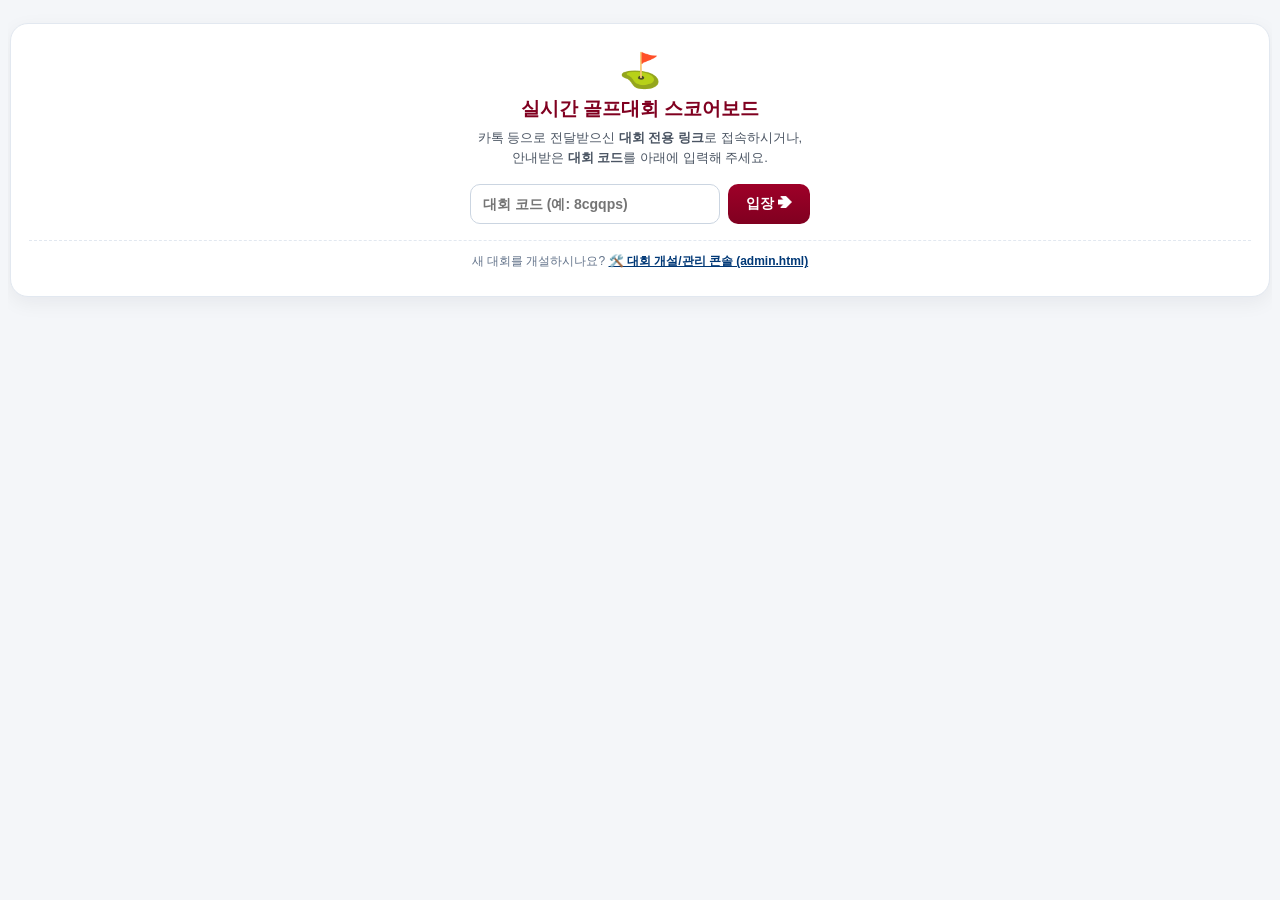
==== commit 02168cea: "Resolve all C-1..C-3, H-1..H-3, and M-1..M-5 code review issues" ====
--- a/index.html
+++ b/index.html
@@ -9,7 +9,14 @@
   <meta name="viewport"
     content="width=device-width, initial-scale=1, maximum-scale=1, user-scalable=no, viewport-fit=cover">
   <title>Golf ScoreCard</title>
-  <link rel="stylesheet" href="css/app.css">
+  <script>
+    try {
+      if (/KAKAOTALK/i.test(navigator.userAgent || "") && window.top === window.self) {
+        window.location.href = "kakaotalk://web/openExternal?url=" + encodeURIComponent(window.location.href);
+      }
+    } catch (e) {}
+  </script>
+  <link rel="stylesheet" href="css/app.css?v=20261109i">
 </head>
 
 <body>
@@ -23,7 +30,7 @@
 
     <!-- Landing screen: course hero banner + notice card + group selection grid -->
     <div id="quickSelectArea">
-      <div class="golf-hero-card">
+      <div class="golf-hero-card" style="display:none;">
         <img id="heroImgEl" alt="" class="golf-hero-img">
         <div class="golf-hero-overlay">
           <div class="golf-hero-venue" id="heroVenueEl"></div>
@@ -42,7 +49,7 @@
         </div>
       </div>
 
-      <div class="notice-card">
+      <div class="notice-card" style="display:none;">
         <div class="notice-header">
           <span id="noticeTitleEl">📢 경기 진행 안내</span>
         </div>
@@ -444,16 +451,13 @@
   </div>
 
   <!-- Load TournamentConfig.js & CourseData.js for direct GitHub execution -->
-  <script src="TournamentConfig.js"></script>
-  <script src="CourseData.js"></script>
-  <script src="courses/moffett.js"></script>
-  <script src="courses/wente.js"></script>
-  <script src="courses/poppy_hills.js"></script>
-  <script src="js/api-client.js"></script>
-  <script src="js/gps-map.js"></script>
-  <script src="js/boards.js"></script>
-  <script src="js/score-entry.js"></script>
-  <script src="js/event-board.js"></script>
+  <script src="TournamentConfig.js?v=20261109i"></script>
+  <script src="CourseData.js?v=20261109i"></script>
+  <script src="js/api-client.js?v=20261109i"></script>
+  <script src="js/gps-map.js?v=20261109i"></script>
+  <script src="js/boards.js?v=20261109i"></script>
+  <script src="js/score-entry.js?v=20261109i"></script>
+  <script src="js/event-board.js?v=20261109i"></script>
 </body>
 
 </html>
